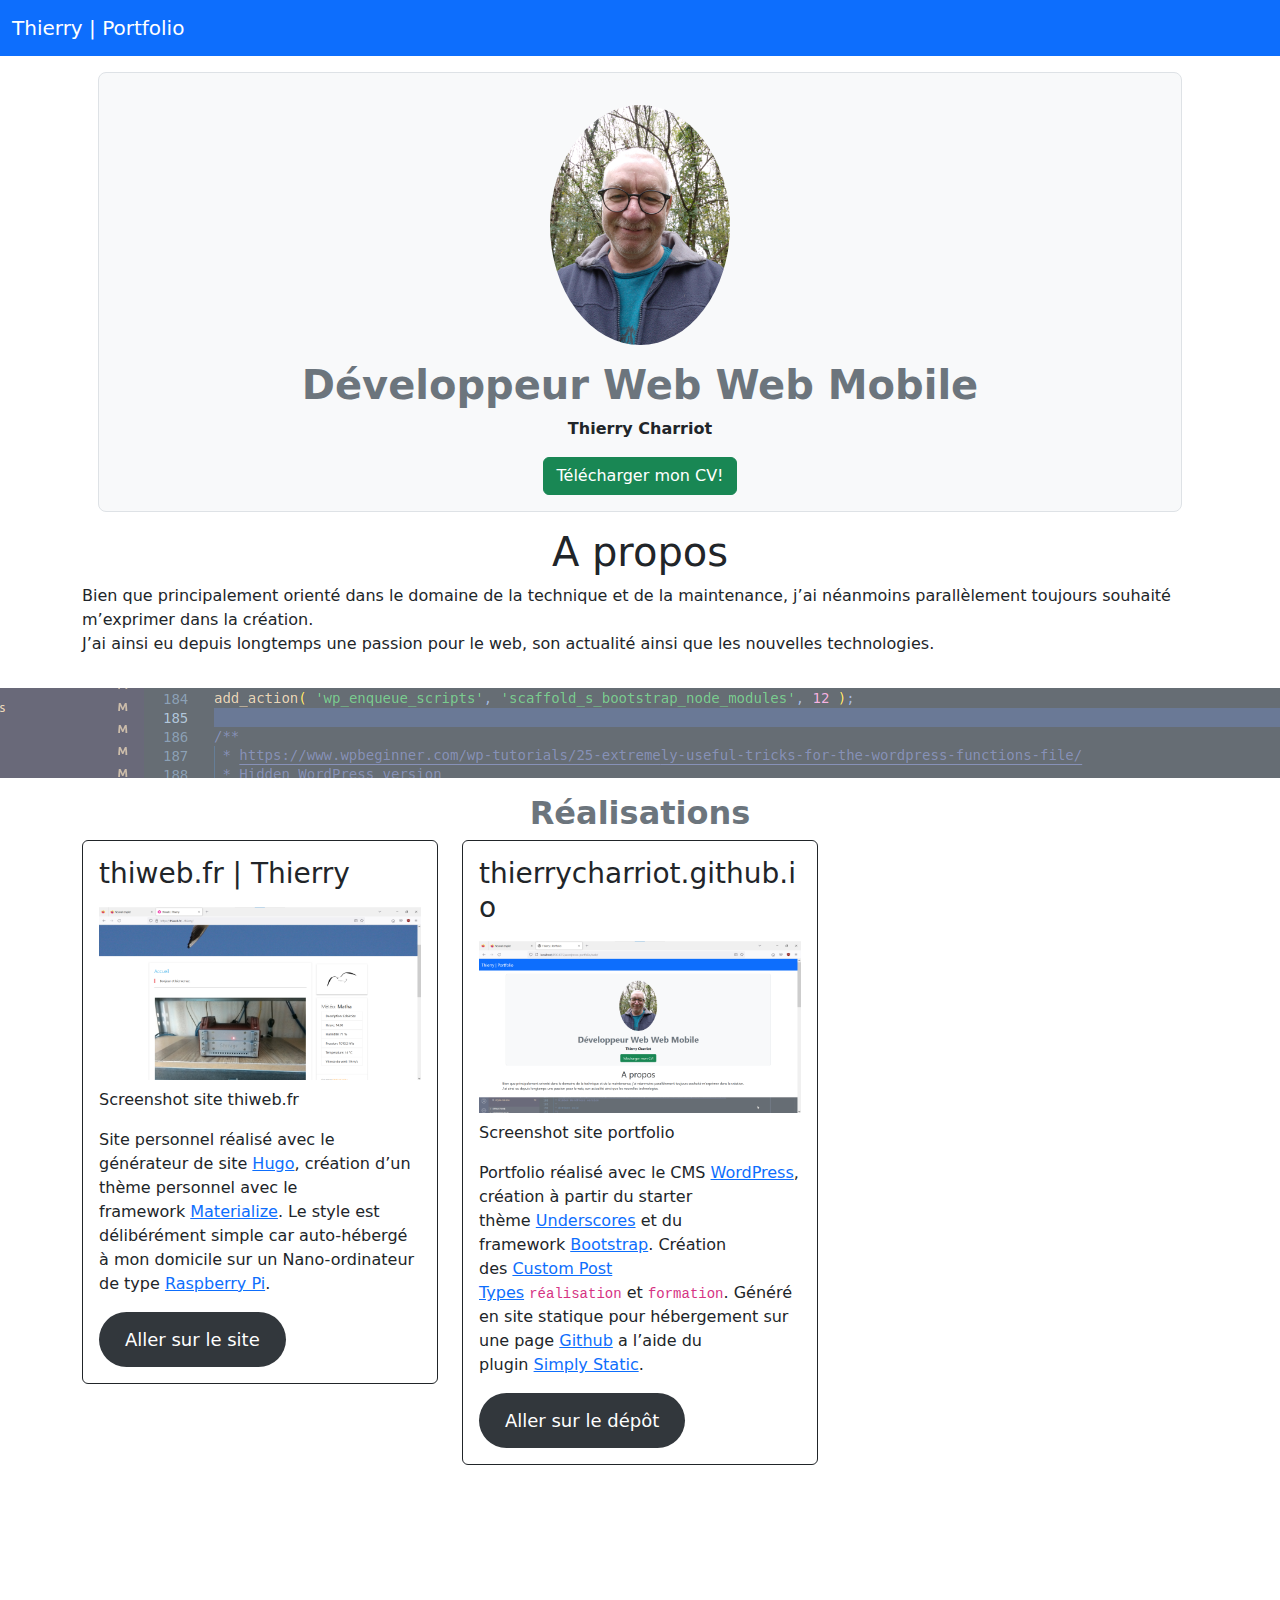
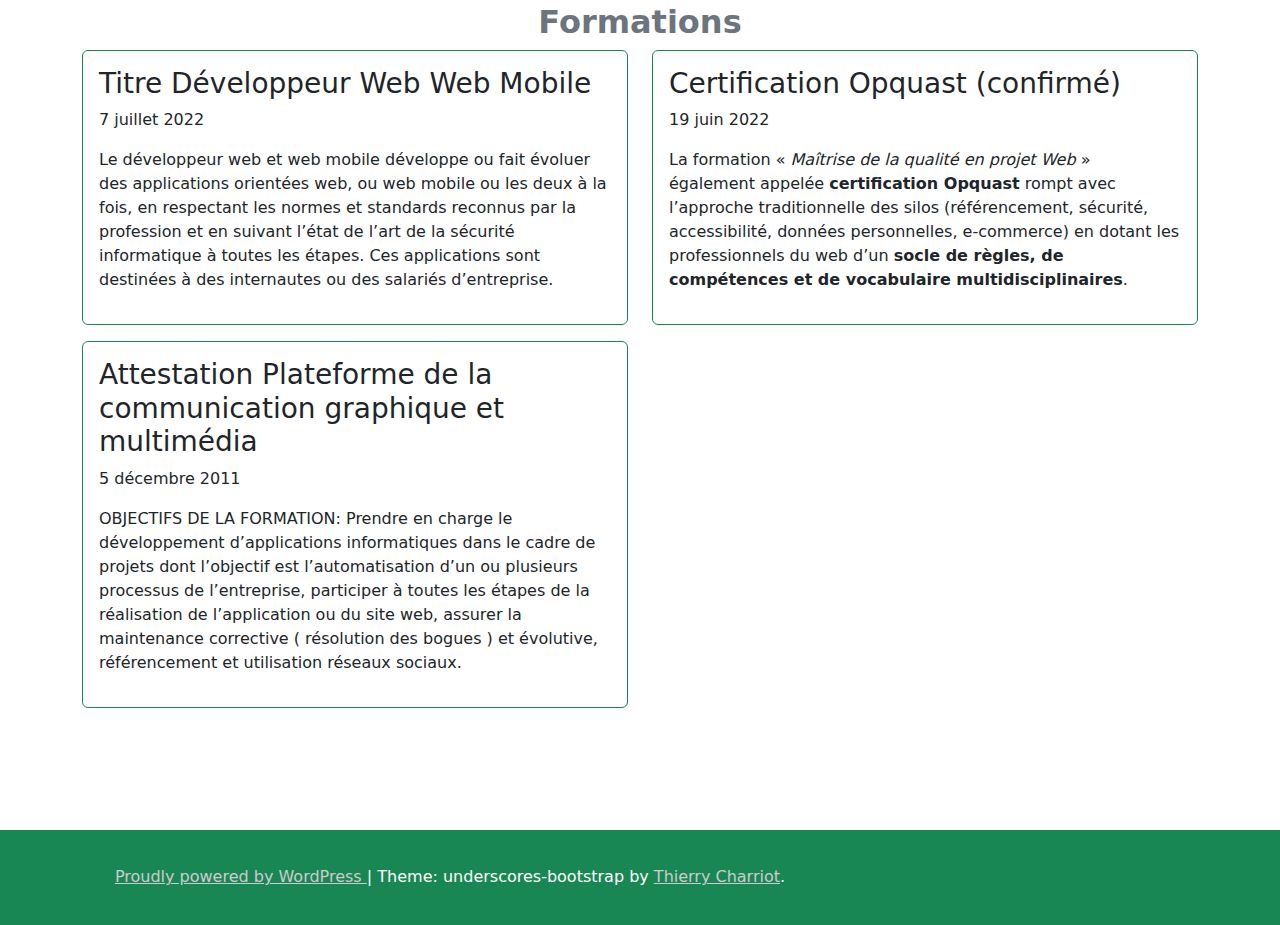
==== index.html @ d7c5a814 "WIP change address" ====
<!DOCTYPE html>
<html lang="fr-FR">
<head>
	<meta charset="UTF-8">
	<meta name="viewport" content="width=device-width, initial-scale=1">
	<link rel="profile" href="https://gmpg.org/xfn/11">

	<!--<link rel="shortcut icon" href="http://localhost/PROJETS/wordpress-portfolio/web/app/themes/underscores-bootstrap-portfolio/favicon.ico" />-->
	<link rel="shortcut icon" href="https://thierrycharriot.github.io/app/themes/underscores-bootstrap-portfolio/favicon.png">

	<title>Thierry | Portfolio</title>
<meta name="robots" content="noindex, nofollow">
<link rel="alternate" type="application/rss+xml" title="Thierry | Portfolio &raquo; Flux" href="https://thierrycharriot.github.io/?feed=rss2">
<link rel="alternate" type="application/rss+xml" title="Thierry | Portfolio &raquo; Flux des commentaires" href="https://thierrycharriot.github.io/?feed=comments-rss2">
<script>
window._wpemojiSettings = {"baseUrl":"https:\/\/s.w.org\/images\/core\/emoji\/14.0.0\/72x72\/","ext":".png","svgUrl":"https:\/\/s.w.org\/images\/core\/emoji\/14.0.0\/svg\/","svgExt":".svg","source":{"wpemoji":"https:\/\/thierrycharriot.github.io\/wp\/wp-includes\/js\/wp-emoji.js?ver=6.1.1","twemoji":"https:\/\/thierrycharriot.github.io\/wp\/wp-includes\/js\/twemoji.js?ver=6.1.1"}};
/**
 * @output wp-includes/js/wp-emoji-loader.js
 */

( function( window, document, settings ) {
	var src, ready, ii, tests;

	// Create a canvas element for testing native browser support of emoji.
	var canvas = document.createElement( 'canvas' );
	var context = canvas.getContext && canvas.getContext( '2d' );

	/**
	 * Checks if two sets of Emoji characters render the same visually.
	 *
	 * @since 4.9.0
	 *
	 * @private
	 *
	 * @param {number[]} set1 Set of Emoji character codes.
	 * @param {number[]} set2 Set of Emoji character codes.
	 *
	 * @return {boolean} True if the two sets render the same.
	 */
	function emojiSetsRenderIdentically( set1, set2 ) {
		var stringFromCharCode = String.fromCharCode;

		// Cleanup from previous test.
		context.clearRect( 0, 0, canvas.width, canvas.height );
		context.fillText( stringFromCharCode.apply( this, set1 ), 0, 0 );
		var rendered1 = canvas.toDataURL();

		// Cleanup from previous test.
		context.clearRect( 0, 0, canvas.width, canvas.height );
		context.fillText( stringFromCharCode.apply( this, set2 ), 0, 0 );
		var rendered2 = canvas.toDataURL();

		return rendered1 === rendered2;
	}

	/**
	 * Detects if the browser supports rendering emoji or flag emoji.
	 *
	 * Flag emoji are a single glyph made of two characters, so some browsers
	 * (notably, Firefox OS X) don't support them.
	 *
	 * @since 4.2.0
	 *
	 * @private
	 *
	 * @param {string} type Whether to test for support of "flag" or "emoji".
	 *
	 * @return {boolean} True if the browser can render emoji, false if it cannot.
	 */
	function browserSupportsEmoji( type ) {
		var isIdentical;

		if ( ! context || ! context.fillText ) {
			return false;
		}

		/*
		 * Chrome on OS X added native emoji rendering in M41. Unfortunately,
		 * it doesn't work when the font is bolder than 500 weight. So, we
		 * check for bold rendering support to avoid invisible emoji in Chrome.
		 */
		context.textBaseline = 'top';
		context.font = '600 32px Arial';

		switch ( type ) {
			case 'flag':
				/*
				 * Test for Transgender flag compatibility. This flag is shortlisted for the Emoji 13 spec,
				 * but has landed in Twemoji early, so we can add support for it, too.
				 *
				 * To test for support, we try to render it, and compare the rendering to how it would look if
				 * the browser doesn't render it correctly (white flag emoji + transgender symbol).
				 */
				isIdentical = emojiSetsRenderIdentically(
					[ 0x1F3F3, 0xFE0F, 0x200D, 0x26A7, 0xFE0F ],
					[ 0x1F3F3, 0xFE0F, 0x200B, 0x26A7, 0xFE0F ]
				);

				if ( isIdentical ) {
					return false;
				}

				/*
				 * Test for UN flag compatibility. This is the least supported of the letter locale flags,
				 * so gives us an easy test for full support.
				 *
				 * To test for support, we try to render it, and compare the rendering to how it would look if
				 * the browser doesn't render it correctly ([U] + [N]).
				 */
				isIdentical = emojiSetsRenderIdentically(
					[ 0xD83C, 0xDDFA, 0xD83C, 0xDDF3 ],
					[ 0xD83C, 0xDDFA, 0x200B, 0xD83C, 0xDDF3 ]
				);

				if ( isIdentical ) {
					return false;
				}

				/*
				 * Test for English flag compatibility. England is a country in the United Kingdom, it
				 * does not have a two letter locale code but rather an five letter sub-division code.
				 *
				 * To test for support, we try to render it, and compare the rendering to how it would look if
				 * the browser doesn't render it correctly (black flag emoji + [G] + [B] + [E] + [N] + [G]).
				 */
				isIdentical = emojiSetsRenderIdentically(
					[ 0xD83C, 0xDFF4, 0xDB40, 0xDC67, 0xDB40, 0xDC62, 0xDB40, 0xDC65, 0xDB40, 0xDC6E, 0xDB40, 0xDC67, 0xDB40, 0xDC7F ],
					[ 0xD83C, 0xDFF4, 0x200B, 0xDB40, 0xDC67, 0x200B, 0xDB40, 0xDC62, 0x200B, 0xDB40, 0xDC65, 0x200B, 0xDB40, 0xDC6E, 0x200B, 0xDB40, 0xDC67, 0x200B, 0xDB40, 0xDC7F ]
				);

				return ! isIdentical;
			case 'emoji':
				/*
				 * Why can't we be friends? Everyone can now shake hands in emoji, regardless of skin tone!
				 *
				 * To test for Emoji 14.0 support, try to render a new emoji: Handshake: Light Skin Tone, Dark Skin Tone.
				 *
				 * The Handshake: Light Skin Tone, Dark Skin Tone emoji is a ZWJ sequence combining 🫱 Rightwards Hand,
				 * 🏻 Light Skin Tone, a Zero Width Joiner, 🫲 Leftwards Hand, and 🏿 Dark Skin Tone.
				 *
				 * 0x1FAF1 == Rightwards Hand
				 * 0x1F3FB == Light Skin Tone
				 * 0x200D == Zero-Width Joiner (ZWJ) that links the code points for the new emoji or
				 * 0x200B == Zero-Width Space (ZWS) that is rendered for clients not supporting the new emoji.
				 * 0x1FAF2 == Leftwards Hand
				 * 0x1F3FF == Dark Skin Tone.
				 *
				 * When updating this test for future Emoji releases, ensure that individual emoji that make up the
				 * sequence come from older emoji standards.
				 */
				isIdentical = emojiSetsRenderIdentically(
					[0x1FAF1, 0x1F3FB, 0x200D, 0x1FAF2, 0x1F3FF],
					[0x1FAF1, 0x1F3FB, 0x200B, 0x1FAF2, 0x1F3FF]
				);

				return ! isIdentical;
		}

		return false;
	}

	/**
	 * Adds a script to the head of the document.
	 *
	 * @ignore
	 *
	 * @since 4.2.0
	 *
	 * @param {Object} src The url where the script is located.
	 * @return {void}
	 */
	function addScript( src ) {
		var script = document.createElement( 'script' );

		script.src = src;
		script.defer = script.type = 'text/javascript';
		document.getElementsByTagName( 'head' )[0].appendChild( script );
	}

	tests = Array( 'flag', 'emoji' );

	settings.supports = {
		everything: true,
		everythingExceptFlag: true
	};

	/*
	 * Tests the browser support for flag emojis and other emojis, and adjusts the
	 * support settings accordingly.
	 */
	for( ii = 0; ii < tests.length; ii++ ) {
		settings.supports[ tests[ ii ] ] = browserSupportsEmoji( tests[ ii ] );

		settings.supports.everything = settings.supports.everything && settings.supports[ tests[ ii ] ];

		if ( 'flag' !== tests[ ii ] ) {
			settings.supports.everythingExceptFlag = settings.supports.everythingExceptFlag && settings.supports[ tests[ ii ] ];
		}
	}

	settings.supports.everythingExceptFlag = settings.supports.everythingExceptFlag && ! settings.supports.flag;

	// Sets DOMReady to false and assigns a ready function to settings.
	settings.DOMReady = false;
	settings.readyCallback = function() {
		settings.DOMReady = true;
	};

	// When the browser can not render everything we need to load a polyfill.
	if ( ! settings.supports.everything ) {
		ready = function() {
			settings.readyCallback();
		};

		/*
		 * Cross-browser version of adding a dom ready event.
		 */
		if ( document.addEventListener ) {
			document.addEventListener( 'DOMContentLoaded', ready, false );
			window.addEventListener( 'load', ready, false );
		} else {
			window.attachEvent( 'onload', ready );
			document.attachEvent( 'onreadystatechange', function() {
				if ( 'complete' === document.readyState ) {
					settings.readyCallback();
				}
			} );
		}

		src = settings.source || {};

		if ( src.concatemoji ) {
			addScript( src.concatemoji );
		} else if ( src.wpemoji && src.twemoji ) {
			addScript( src.twemoji );
			addScript( src.wpemoji );
		}
	}

} )( window, document, window._wpemojiSettings );
</script>
<style>img.wp-smiley,
img.emoji {
	display: inline !important;
	border: none !important;
	box-shadow: none !important;
	height: 1em !important;
	width: 1em !important;
	margin: 0 0.07em !important;
	vertical-align: -0.1em !important;
	background: none !important;
	padding: 0 !important;
}</style>
	<link rel="stylesheet" id="wp-block-library-css" href="https://thierrycharriot.github.io/wp/wp-includes/css/dist/block-library/style.css?ver=6.1.1" media="all">
<link rel="stylesheet" id="classic-theme-styles-css" href="https://thierrycharriot.github.io/wp/wp-includes/css/classic-themes.css?ver=1" media="all">
<style id="global-styles-inline-css">body{--wp--preset--color--black: #000000;--wp--preset--color--cyan-bluish-gray: #abb8c3;--wp--preset--color--white: #ffffff;--wp--preset--color--pale-pink: #f78da7;--wp--preset--color--vivid-red: #cf2e2e;--wp--preset--color--luminous-vivid-orange: #ff6900;--wp--preset--color--luminous-vivid-amber: #fcb900;--wp--preset--color--light-green-cyan: #7bdcb5;--wp--preset--color--vivid-green-cyan: #00d084;--wp--preset--color--pale-cyan-blue: #8ed1fc;--wp--preset--color--vivid-cyan-blue: #0693e3;--wp--preset--color--vivid-purple: #9b51e0;--wp--preset--gradient--vivid-cyan-blue-to-vivid-purple: linear-gradient(135deg,rgba(6,147,227,1) 0%,rgb(155,81,224) 100%);--wp--preset--gradient--light-green-cyan-to-vivid-green-cyan: linear-gradient(135deg,rgb(122,220,180) 0%,rgb(0,208,130) 100%);--wp--preset--gradient--luminous-vivid-amber-to-luminous-vivid-orange: linear-gradient(135deg,rgba(252,185,0,1) 0%,rgba(255,105,0,1) 100%);--wp--preset--gradient--luminous-vivid-orange-to-vivid-red: linear-gradient(135deg,rgba(255,105,0,1) 0%,rgb(207,46,46) 100%);--wp--preset--gradient--very-light-gray-to-cyan-bluish-gray: linear-gradient(135deg,rgb(238,238,238) 0%,rgb(169,184,195) 100%);--wp--preset--gradient--cool-to-warm-spectrum: linear-gradient(135deg,rgb(74,234,220) 0%,rgb(151,120,209) 20%,rgb(207,42,186) 40%,rgb(238,44,130) 60%,rgb(251,105,98) 80%,rgb(254,248,76) 100%);--wp--preset--gradient--blush-light-purple: linear-gradient(135deg,rgb(255,206,236) 0%,rgb(152,150,240) 100%);--wp--preset--gradient--blush-bordeaux: linear-gradient(135deg,rgb(254,205,165) 0%,rgb(254,45,45) 50%,rgb(107,0,62) 100%);--wp--preset--gradient--luminous-dusk: linear-gradient(135deg,rgb(255,203,112) 0%,rgb(199,81,192) 50%,rgb(65,88,208) 100%);--wp--preset--gradient--pale-ocean: linear-gradient(135deg,rgb(255,245,203) 0%,rgb(182,227,212) 50%,rgb(51,167,181) 100%);--wp--preset--gradient--electric-grass: linear-gradient(135deg,rgb(202,248,128) 0%,rgb(113,206,126) 100%);--wp--preset--gradient--midnight: linear-gradient(135deg,rgb(2,3,129) 0%,rgb(40,116,252) 100%);--wp--preset--duotone--dark-grayscale: url('#wp-duotone-dark-grayscale');--wp--preset--duotone--grayscale: url('#wp-duotone-grayscale');--wp--preset--duotone--purple-yellow: url('#wp-duotone-purple-yellow');--wp--preset--duotone--blue-red: url('#wp-duotone-blue-red');--wp--preset--duotone--midnight: url('#wp-duotone-midnight');--wp--preset--duotone--magenta-yellow: url('#wp-duotone-magenta-yellow');--wp--preset--duotone--purple-green: url('#wp-duotone-purple-green');--wp--preset--duotone--blue-orange: url('#wp-duotone-blue-orange');--wp--preset--font-size--small: 13px;--wp--preset--font-size--medium: 20px;--wp--preset--font-size--large: 36px;--wp--preset--font-size--x-large: 42px;--wp--preset--spacing--20: 0.44rem;--wp--preset--spacing--30: 0.67rem;--wp--preset--spacing--40: 1rem;--wp--preset--spacing--50: 1.5rem;--wp--preset--spacing--60: 2.25rem;--wp--preset--spacing--70: 3.38rem;--wp--preset--spacing--80: 5.06rem;}:where(.is-layout-flex){gap: 0.5em;}body .is-layout-flow > .alignleft{float: left;margin-inline-start: 0;margin-inline-end: 2em;}body .is-layout-flow > .alignright{float: right;margin-inline-start: 2em;margin-inline-end: 0;}body .is-layout-flow > .aligncenter{margin-left: auto !important;margin-right: auto !important;}body .is-layout-constrained > .alignleft{float: left;margin-inline-start: 0;margin-inline-end: 2em;}body .is-layout-constrained > .alignright{float: right;margin-inline-start: 2em;margin-inline-end: 0;}body .is-layout-constrained > .aligncenter{margin-left: auto !important;margin-right: auto !important;}body .is-layout-constrained > :where(:not(.alignleft):not(.alignright):not(.alignfull)){max-width: var(--wp--style--global--content-size);margin-left: auto !important;margin-right: auto !important;}body .is-layout-constrained > .alignwide{max-width: var(--wp--style--global--wide-size);}body .is-layout-flex{display: flex;}body .is-layout-flex{flex-wrap: wrap;align-items: center;}body .is-layout-flex > *{margin: 0;}:where(.wp-block-columns.is-layout-flex){gap: 2em;}.has-black-color{color: var(--wp--preset--color--black) !important;}.has-cyan-bluish-gray-color{color: var(--wp--preset--color--cyan-bluish-gray) !important;}.has-white-color{color: var(--wp--preset--color--white) !important;}.has-pale-pink-color{color: var(--wp--preset--color--pale-pink) !important;}.has-vivid-red-color{color: var(--wp--preset--color--vivid-red) !important;}.has-luminous-vivid-orange-color{color: var(--wp--preset--color--luminous-vivid-orange) !important;}.has-luminous-vivid-amber-color{color: var(--wp--preset--color--luminous-vivid-amber) !important;}.has-light-green-cyan-color{color: var(--wp--preset--color--light-green-cyan) !important;}.has-vivid-green-cyan-color{color: var(--wp--preset--color--vivid-green-cyan) !important;}.has-pale-cyan-blue-color{color: var(--wp--preset--color--pale-cyan-blue) !important;}.has-vivid-cyan-blue-color{color: var(--wp--preset--color--vivid-cyan-blue) !important;}.has-vivid-purple-color{color: var(--wp--preset--color--vivid-purple) !important;}.has-black-background-color{background-color: var(--wp--preset--color--black) !important;}.has-cyan-bluish-gray-background-color{background-color: var(--wp--preset--color--cyan-bluish-gray) !important;}.has-white-background-color{background-color: var(--wp--preset--color--white) !important;}.has-pale-pink-background-color{background-color: var(--wp--preset--color--pale-pink) !important;}.has-vivid-red-background-color{background-color: var(--wp--preset--color--vivid-red) !important;}.has-luminous-vivid-orange-background-color{background-color: var(--wp--preset--color--luminous-vivid-orange) !important;}.has-luminous-vivid-amber-background-color{background-color: var(--wp--preset--color--luminous-vivid-amber) !important;}.has-light-green-cyan-background-color{background-color: var(--wp--preset--color--light-green-cyan) !important;}.has-vivid-green-cyan-background-color{background-color: var(--wp--preset--color--vivid-green-cyan) !important;}.has-pale-cyan-blue-background-color{background-color: var(--wp--preset--color--pale-cyan-blue) !important;}.has-vivid-cyan-blue-background-color{background-color: var(--wp--preset--color--vivid-cyan-blue) !important;}.has-vivid-purple-background-color{background-color: var(--wp--preset--color--vivid-purple) !important;}.has-black-border-color{border-color: var(--wp--preset--color--black) !important;}.has-cyan-bluish-gray-border-color{border-color: var(--wp--preset--color--cyan-bluish-gray) !important;}.has-white-border-color{border-color: var(--wp--preset--color--white) !important;}.has-pale-pink-border-color{border-color: var(--wp--preset--color--pale-pink) !important;}.has-vivid-red-border-color{border-color: var(--wp--preset--color--vivid-red) !important;}.has-luminous-vivid-orange-border-color{border-color: var(--wp--preset--color--luminous-vivid-orange) !important;}.has-luminous-vivid-amber-border-color{border-color: var(--wp--preset--color--luminous-vivid-amber) !important;}.has-light-green-cyan-border-color{border-color: var(--wp--preset--color--light-green-cyan) !important;}.has-vivid-green-cyan-border-color{border-color: var(--wp--preset--color--vivid-green-cyan) !important;}.has-pale-cyan-blue-border-color{border-color: var(--wp--preset--color--pale-cyan-blue) !important;}.has-vivid-cyan-blue-border-color{border-color: var(--wp--preset--color--vivid-cyan-blue) !important;}.has-vivid-purple-border-color{border-color: var(--wp--preset--color--vivid-purple) !important;}.has-vivid-cyan-blue-to-vivid-purple-gradient-background{background: var(--wp--preset--gradient--vivid-cyan-blue-to-vivid-purple) !important;}.has-light-green-cyan-to-vivid-green-cyan-gradient-background{background: var(--wp--preset--gradient--light-green-cyan-to-vivid-green-cyan) !important;}.has-luminous-vivid-amber-to-luminous-vivid-orange-gradient-background{background: var(--wp--preset--gradient--luminous-vivid-amber-to-luminous-vivid-orange) !important;}.has-luminous-vivid-orange-to-vivid-red-gradient-background{background: var(--wp--preset--gradient--luminous-vivid-orange-to-vivid-red) !important;}.has-very-light-gray-to-cyan-bluish-gray-gradient-background{background: var(--wp--preset--gradient--very-light-gray-to-cyan-bluish-gray) !important;}.has-cool-to-warm-spectrum-gradient-background{background: var(--wp--preset--gradient--cool-to-warm-spectrum) !important;}.has-blush-light-purple-gradient-background{background: var(--wp--preset--gradient--blush-light-purple) !important;}.has-blush-bordeaux-gradient-background{background: var(--wp--preset--gradient--blush-bordeaux) !important;}.has-luminous-dusk-gradient-background{background: var(--wp--preset--gradient--luminous-dusk) !important;}.has-pale-ocean-gradient-background{background: var(--wp--preset--gradient--pale-ocean) !important;}.has-electric-grass-gradient-background{background: var(--wp--preset--gradient--electric-grass) !important;}.has-midnight-gradient-background{background: var(--wp--preset--gradient--midnight) !important;}.has-small-font-size{font-size: var(--wp--preset--font-size--small) !important;}.has-medium-font-size{font-size: var(--wp--preset--font-size--medium) !important;}.has-large-font-size{font-size: var(--wp--preset--font-size--large) !important;}.has-x-large-font-size{font-size: var(--wp--preset--font-size--x-large) !important;}
.wp-block-navigation a:where(:not(.wp-element-button)){color: inherit;}
:where(.wp-block-columns.is-layout-flex){gap: 2em;}
.wp-block-pullquote{font-size: 1.5em;line-height: 1.6;}</style>
<link rel="stylesheet" id="boostrap-css-css" href="https://thierrycharriot.github.io/app/themes/underscores-bootstrap-portfolio/assets/css/bootstrap.min.css?ver=6.1.1" media="all">
<link rel="stylesheet" id="underscores-bootstrap-style-css" href="https://thierrycharriot.github.io/app/themes/underscores-bootstrap-portfolio/style.css?ver=1.0.0" media="all">
<link rel="https://api.w.org/" href="https://thierrycharriot.github.io/index.php?rest_route=/">
<link rel="EditURI" type="application/rsd+xml" title="RSD" href="https://thierrycharriot.github.io/wp/xmlrpc.php?rsd">
<link rel="wlwmanifest" type="application/wlwmanifest+xml" href="https://thierrycharriot.github.io/wp/wp-includes/wlwmanifest.xml">
<meta name="generator" content="WordPress 6.1.1">
</head>

<body class="home blog hfeed">

	<svg xmlns="http://www.w3.org/2000/svg" viewbox="0 0 0 0" width="0" height="0" focusable="false" role="none" style="visibility: hidden; position: absolute; left: -9999px; overflow: hidden;">
		<defs>
			<filter id="wp-duotone-dark-grayscale">
				<fecolormatrix color-interpolation-filters="sRGB" type="matrix" values="
						.299 .587 .114 0 0
						.299 .587 .114 0 0
						.299 .587 .114 0 0
						.299 .587 .114 0 0
					"></fecolormatrix>
				<fecomponenttransfer color-interpolation-filters="sRGB">
					<fefuncr type="table" tablevalues="0 0.49803921568627"></fefuncr>
					<fefuncg type="table" tablevalues="0 0.49803921568627"></fefuncg>
					<fefuncb type="table" tablevalues="0 0.49803921568627"></fefuncb>
					<fefunca type="table" tablevalues="1 1"></fefunca>
				</fecomponenttransfer>
				<fecomposite in2="SourceGraphic" operator="in"></fecomposite>
			</filter>
		</defs>
	</svg>

	
	<svg xmlns="http://www.w3.org/2000/svg" viewbox="0 0 0 0" width="0" height="0" focusable="false" role="none" style="visibility: hidden; position: absolute; left: -9999px; overflow: hidden;">
		<defs>
			<filter id="wp-duotone-grayscale">
				<fecolormatrix color-interpolation-filters="sRGB" type="matrix" values="
						.299 .587 .114 0 0
						.299 .587 .114 0 0
						.299 .587 .114 0 0
						.299 .587 .114 0 0
					"></fecolormatrix>
				<fecomponenttransfer color-interpolation-filters="sRGB">
					<fefuncr type="table" tablevalues="0 1"></fefuncr>
					<fefuncg type="table" tablevalues="0 1"></fefuncg>
					<fefuncb type="table" tablevalues="0 1"></fefuncb>
					<fefunca type="table" tablevalues="1 1"></fefunca>
				</fecomponenttransfer>
				<fecomposite in2="SourceGraphic" operator="in"></fecomposite>
			</filter>
		</defs>
	</svg>

	
	<svg xmlns="http://www.w3.org/2000/svg" viewbox="0 0 0 0" width="0" height="0" focusable="false" role="none" style="visibility: hidden; position: absolute; left: -9999px; overflow: hidden;">
		<defs>
			<filter id="wp-duotone-purple-yellow">
				<fecolormatrix color-interpolation-filters="sRGB" type="matrix" values="
						.299 .587 .114 0 0
						.299 .587 .114 0 0
						.299 .587 .114 0 0
						.299 .587 .114 0 0
					"></fecolormatrix>
				<fecomponenttransfer color-interpolation-filters="sRGB">
					<fefuncr type="table" tablevalues="0.54901960784314 0.98823529411765"></fefuncr>
					<fefuncg type="table" tablevalues="0 1"></fefuncg>
					<fefuncb type="table" tablevalues="0.71764705882353 0.25490196078431"></fefuncb>
					<fefunca type="table" tablevalues="1 1"></fefunca>
				</fecomponenttransfer>
				<fecomposite in2="SourceGraphic" operator="in"></fecomposite>
			</filter>
		</defs>
	</svg>

	
	<svg xmlns="http://www.w3.org/2000/svg" viewbox="0 0 0 0" width="0" height="0" focusable="false" role="none" style="visibility: hidden; position: absolute; left: -9999px; overflow: hidden;">
		<defs>
			<filter id="wp-duotone-blue-red">
				<fecolormatrix color-interpolation-filters="sRGB" type="matrix" values="
						.299 .587 .114 0 0
						.299 .587 .114 0 0
						.299 .587 .114 0 0
						.299 .587 .114 0 0
					"></fecolormatrix>
				<fecomponenttransfer color-interpolation-filters="sRGB">
					<fefuncr type="table" tablevalues="0 1"></fefuncr>
					<fefuncg type="table" tablevalues="0 0.27843137254902"></fefuncg>
					<fefuncb type="table" tablevalues="0.5921568627451 0.27843137254902"></fefuncb>
					<fefunca type="table" tablevalues="1 1"></fefunca>
				</fecomponenttransfer>
				<fecomposite in2="SourceGraphic" operator="in"></fecomposite>
			</filter>
		</defs>
	</svg>

	
	<svg xmlns="http://www.w3.org/2000/svg" viewbox="0 0 0 0" width="0" height="0" focusable="false" role="none" style="visibility: hidden; position: absolute; left: -9999px; overflow: hidden;">
		<defs>
			<filter id="wp-duotone-midnight">
				<fecolormatrix color-interpolation-filters="sRGB" type="matrix" values="
						.299 .587 .114 0 0
						.299 .587 .114 0 0
						.299 .587 .114 0 0
						.299 .587 .114 0 0
					"></fecolormatrix>
				<fecomponenttransfer color-interpolation-filters="sRGB">
					<fefuncr type="table" tablevalues="0 0"></fefuncr>
					<fefuncg type="table" tablevalues="0 0.64705882352941"></fefuncg>
					<fefuncb type="table" tablevalues="0 1"></fefuncb>
					<fefunca type="table" tablevalues="1 1"></fefunca>
				</fecomponenttransfer>
				<fecomposite in2="SourceGraphic" operator="in"></fecomposite>
			</filter>
		</defs>
	</svg>

	
	<svg xmlns="http://www.w3.org/2000/svg" viewbox="0 0 0 0" width="0" height="0" focusable="false" role="none" style="visibility: hidden; position: absolute; left: -9999px; overflow: hidden;">
		<defs>
			<filter id="wp-duotone-magenta-yellow">
				<fecolormatrix color-interpolation-filters="sRGB" type="matrix" values="
						.299 .587 .114 0 0
						.299 .587 .114 0 0
						.299 .587 .114 0 0
						.299 .587 .114 0 0
					"></fecolormatrix>
				<fecomponenttransfer color-interpolation-filters="sRGB">
					<fefuncr type="table" tablevalues="0.78039215686275 1"></fefuncr>
					<fefuncg type="table" tablevalues="0 0.94901960784314"></fefuncg>
					<fefuncb type="table" tablevalues="0.35294117647059 0.47058823529412"></fefuncb>
					<fefunca type="table" tablevalues="1 1"></fefunca>
				</fecomponenttransfer>
				<fecomposite in2="SourceGraphic" operator="in"></fecomposite>
			</filter>
		</defs>
	</svg>

	
	<svg xmlns="http://www.w3.org/2000/svg" viewbox="0 0 0 0" width="0" height="0" focusable="false" role="none" style="visibility: hidden; position: absolute; left: -9999px; overflow: hidden;">
		<defs>
			<filter id="wp-duotone-purple-green">
				<fecolormatrix color-interpolation-filters="sRGB" type="matrix" values="
						.299 .587 .114 0 0
						.299 .587 .114 0 0
						.299 .587 .114 0 0
						.299 .587 .114 0 0
					"></fecolormatrix>
				<fecomponenttransfer color-interpolation-filters="sRGB">
					<fefuncr type="table" tablevalues="0.65098039215686 0.40392156862745"></fefuncr>
					<fefuncg type="table" tablevalues="0 1"></fefuncg>
					<fefuncb type="table" tablevalues="0.44705882352941 0.4"></fefuncb>
					<fefunca type="table" tablevalues="1 1"></fefunca>
				</fecomponenttransfer>
				<fecomposite in2="SourceGraphic" operator="in"></fecomposite>
			</filter>
		</defs>
	</svg>

	
	<svg xmlns="http://www.w3.org/2000/svg" viewbox="0 0 0 0" width="0" height="0" focusable="false" role="none" style="visibility: hidden; position: absolute; left: -9999px; overflow: hidden;">
		<defs>
			<filter id="wp-duotone-blue-orange">
				<fecolormatrix color-interpolation-filters="sRGB" type="matrix" values="
						.299 .587 .114 0 0
						.299 .587 .114 0 0
						.299 .587 .114 0 0
						.299 .587 .114 0 0
					"></fecolormatrix>
				<fecomponenttransfer color-interpolation-filters="sRGB">
					<fefuncr type="table" tablevalues="0.098039215686275 1"></fefuncr>
					<fefuncg type="table" tablevalues="0 0.66274509803922"></fefuncg>
					<fefuncb type="table" tablevalues="0.84705882352941 0.41960784313725"></fefuncb>
					<fefunca type="table" tablevalues="1 1"></fefunca>
				</fecomponenttransfer>
				<fecomposite in2="SourceGraphic" operator="in"></fecomposite>
			</filter>
		</defs>
	</svg>

	<div id="page" class="site">
	<a class="skip-link screen-reader-text" href="#primary">Skip to content</a>

	<header id="masthead" class="site-header">

		<nav class="navbar navbar-expand-lg navbar-dark bg-primary" id="site-navigation">
			<div class="container-fluid">
			<a class="navbar-brand" href="https://thierrycharriot.github.io/">Thierry | Portfolio</a>
			<button class="navbar-toggler" type="button" data-bs-toggle="collapse" data-bs-target="#navbarNavAltMarkup" aria-controls="navbarNavAltMarkup" aria-expanded="false" aria-label="Toggle navigation">
			<span class="navbar-toggler-icon"></span>
			</button>
			<div class="collapse navbar-collapse" id="navbarNavAltMarkup">
				<div class="navbar-nav">
									</div>
			</div>
			</div>
		</nav><!-- #site-navigation -->

	</header><!-- #masthead -->

<div class="container">
	<div class="h-100 p-3 bg-light border rounded-3 m-3">
		<div class="text-center">
		<img src="https://thierrycharriot.github.io/app/themes/underscores-bootstrap-portfolio/datas/Thierry_Charriot.jpg" alt="" style="max-width: 180px; height: auto; border-radius: 50% / 50%;" class="m-3">
		<h1 class="fw-bold text-secondary">Développeur Web Web Mobile</h1>
		<p class="fw-bold">Thierry Charriot</p>
		<a href="https://thierrycharriot.github.io/app/themes/underscores-bootstrap-portfolio/datas/CV_Thierry_Charriot.pdf" class="btn btn-success" type="button">Télécharger mon CV!</a>
		</div>
	</div>
</div>

<div class="container">
<div class="row">

	<main id="primary" class="site-main col-12 col-md-12">

		
<article class="" id="post-1">
	<header class="entry-header">
		<h1 class="entry-title text-center">A propos</h1>			<div class="entry-meta">
							</div>
<!-- .entry-meta -->
			</header><!-- .entry-header -->

	
	<div class="entry-content">
		
<p>Bien que principalement orienté dans le domaine de la technique et de la maintenance, j’ai néanmoins parallèlement toujours souhaité m’exprimer dans la création.<br>J’ai ainsi eu depuis longtemps une passion pour le web, son actualité ainsi que les nouvelles technologies.</p>
	</div>
<!-- .entry-content -->

	<footer class="entry-footer">
			</footer><!-- .entry-footer -->
</article><!-- #post-1 -->

	</main><!-- #main -->

	
</div>
<!-- row-->
</div>
<!-- container -->

<div class="parallax parallax-001 mt-3 mb-3"></div>

<h2 class="fw-bold text-secondary text-center">Réalisations</h2>

<div class="container-md">
	<div class="row">

		
		<div class="col-md-4">
			<div class="card border-dark mb-3">
								<div class="card-body">
					<h3 class="card-title">thiweb.fr | Thierry</h3>
					<p class="card-text">
<figure class="wp-block-image size-large"><img decoding="async" loading="lazy" width="1024" height="549" src="https://thierrycharriot.github.io/app/uploads/2022/11/Capture-decran-2022-11-24-140636-1024x549.png" alt="Screenshot site thiweb.fr" class="wp-image-9" srcset="https://thierrycharriot.github.io/app/uploads/2022/11/Capture-decran-2022-11-24-140636-1024x549.png 1024w, https://thierrycharriot.github.io/app/uploads/2022/11/Capture-decran-2022-11-24-140636-300x161.png 300w, https://thierrycharriot.github.io/app/uploads/2022/11/Capture-decran-2022-11-24-140636-768x412.png 768w, https://thierrycharriot.github.io/app/uploads/2022/11/Capture-decran-2022-11-24-140636-1536x824.png 1536w, https://thierrycharriot.github.io/app/uploads/2022/11/Capture-decran-2022-11-24-140636.png 1920w" sizes="(max-width: 1024px) 100vw, 1024px"><figcaption class="wp-element-caption">Screenshot site thiweb.fr</figcaption></figure>



</p>
<p>Site personnel réalisé avec le générateur de site <a href="https://gohugo.io/">Hugo</a>, création d’un thème personnel avec le framework <a href="https://materializecss.com/">Materialize</a>. Le style est délibérément simple car auto-hébergé à mon domicile sur un Nano-ordinateur de type <a href="https://fr.wikipedia.org/wiki/Raspberry_Pi">Raspberry Pi</a>.</p>



<div class="is-layout-flex wp-block-buttons">
<div class="wp-block-button"><a class="wp-block-button__link wp-element-button" href="https://thiweb.fr/">Aller sur le site</a></div>
</div>

				</div>
<!--/card-body-->
			</div>
		</div>
<!--/col-md-4-->

		
		<div class="col-md-4">
			<div class="card border-dark mb-3">
								<div class="card-body">
					<h3 class="card-title">thierrycharriot.github.io</h3>
					<p class="card-text">
<figure class="wp-block-image size-large"><img decoding="async" loading="lazy" width="1024" height="549" src="https://thierrycharriot.github.io/app/uploads/2022/11/Capture-decran-2022-11-24-145707-1024x549.png" alt="Screenshot site portfolio" class="wp-image-16" srcset="https://thierrycharriot.github.io/app/uploads/2022/11/Capture-decran-2022-11-24-145707-1024x549.png 1024w, https://thierrycharriot.github.io/app/uploads/2022/11/Capture-decran-2022-11-24-145707-300x161.png 300w, https://thierrycharriot.github.io/app/uploads/2022/11/Capture-decran-2022-11-24-145707-768x412.png 768w, https://thierrycharriot.github.io/app/uploads/2022/11/Capture-decran-2022-11-24-145707-1536x824.png 1536w, https://thierrycharriot.github.io/app/uploads/2022/11/Capture-decran-2022-11-24-145707.png 1920w" sizes="(max-width: 1024px) 100vw, 1024px"><figcaption class="wp-element-caption">Screenshot site portfolio</figcaption></figure>



</p>
<p>Portfolio réalisé avec le CMS <a href="https://fr.wordpress.org/">WordPress</a>, création à partir du starter thème <a href="https://underscores.me/">Underscores</a> et du framework <a href="https://getbootstrap.com/">Bootstrap</a>. Création des <a href="https://developer.wordpress.org/plugins/post-types/registering-custom-post-types/">Custom Post Types</a> <code>réalisation</code> et <code>formation</code>. Généré en site statique pour hébergement sur une page <a href="https://pages.github.com/">Github</a> a l’aide du plugin <a href="https://fr.wordpress.org/plugins/simply-static/">Simply Static</a>.</p>



<div class="is-layout-flex wp-block-buttons">
<div class="wp-block-button"><a class="wp-block-button__link wp-element-button" href="https://github.com/thierrycharriot/underscore-bootstrap-portfolio">Aller sur le dépôt</a></div>
</div>

				</div>
<!--/card-body-->
			</div>
		</div>
<!--/col-md-4-->

		
	</div>
<!--/row-->
</div>
<!--/container-md-->

<div class="parallax parallax-002 mt-3 mb-3"></div>

<h2 class="fw-bold text-secondary text-center">Formations</h2>

<div class="container-md">
	<div class="row">

		
		<div class="col-md-6">
			<div class="card border-success mb-3">
				<div class="card-body">
					<h3 class="card-title">Titre Développeur Web Web Mobile</h3>							
					<span class="entry-date">7 juillet 2022</span>
					<p class="card-text">
</p>
<p>Le développeur web et web mobile développe ou fait évoluer des applications orientées web, ou web mobile ou les deux à la fois, en respectant les normes et standards reconnus par la profession et en suivant l’état de l’art de la sécurité informatique à toutes les étapes. Ces applications sont destinées à des internautes ou des salariés d’entreprise.</p>

				</div>
<!--/card-body-->
			</div>
		</div>
<!--/col-md-4-->

		
		<div class="col-md-6">
			<div class="card border-success mb-3">
				<div class="card-body">
					<h3 class="card-title">Certification Opquast (confirmé)</h3>							
					<span class="entry-date">19 juin 2022</span>
					<p class="card-text">
</p>
<p>La formation « <em>Maîtrise de la qualité en projet Web</em> » également appelée <strong>certification Opquast</strong> rompt avec l’approche traditionnelle des silos (référencement, sécurité, accessibilité, données personnelles, e-commerce) en dotant les professionnels du web d’un <strong>socle de règles, de compétences et de vocabulaire multidisciplinaires</strong>.</p>

				</div>
<!--/card-body-->
			</div>
		</div>
<!--/col-md-4-->

		
		<div class="col-md-6">
			<div class="card border-success mb-3">
				<div class="card-body">
					<h3 class="card-title">Attestation Plateforme de la communication graphique et multimédia</h3>							
					<span class="entry-date">5 décembre 2011</span>
					<p class="card-text">
</p>
<p>OBJECTIFS DE LA FORMATION: Prendre en charge le développement d’applications informatiques dans le cadre de projets dont l’objectif est l’automatisation d’un ou plusieurs processus de l’entreprise, participer à toutes les étapes de la réalisation de l’application ou du site web, assurer la maintenance corrective ( résolution des bogues ) et évolutive, référencement et utilisation réseaux sociaux.</p>

				</div>
<!--/card-body-->
			</div>
		</div>
<!--/col-md-4-->

		
	</div>
<!--/row-->
</div>
<!--/container-md-->

<div class="parallax parallax-005 mt-3"></div>

	<a href="#page" class="btn btn-warning" id="up-button" title="Clic pour remonter en haut de cette satanée page">Go back up</a>

	<footer id="colophon" class="site-footer  bg-success text-white">

		<div class="container">
				<div class="row">

				<div class="site-info col-8">
					<a href="https://wordpress.org/">
						Proudly powered by WordPress					</a>
					<span class="sep"> | </span>
						Theme: underscores-bootstrap by <a href="http://underscores.me/">Thierry Charriot</a>.				</div>
<!-- .site-info -->

				<div class="col-4">
									</div>
<!--/col-4-->

			</div>
<!-- row -->
		</div>
<!-- container -->

	</footer><!-- #colophon -->
</div>
<!-- #page -->

<style id="core-block-supports-inline-css">/**
 * Core styles: block-supports
 */</style>
<script src="https://thierrycharriot.github.io/app/themes/underscores-bootstrap-portfolio/assets/js/bootstrap.bundle.min.js?ver=6.1.1" id="bootstrap-js-js"></script>
<script src="https://thierrycharriot.github.io/app/themes/underscores-bootstrap-portfolio/js/navigation.js?ver=1.0.0" id="underscores-bootstrap-navigation-js"></script>

<script>      
	window.onscroll = function () {
		showButton()
	};

	function showButton() {	
		let elem = document.getElementById( 'up-button' );
		let nombrePixels = window.pageYOffset | document.body.scrollTop;
		
		if ( nombrePixels > 360 ) {
			elem.style.display = 'block';
		} else if ( nombrePixels <= 360 ) {
			elem.style.display = 'none';
		}
	}
</script>

</body>
</html>
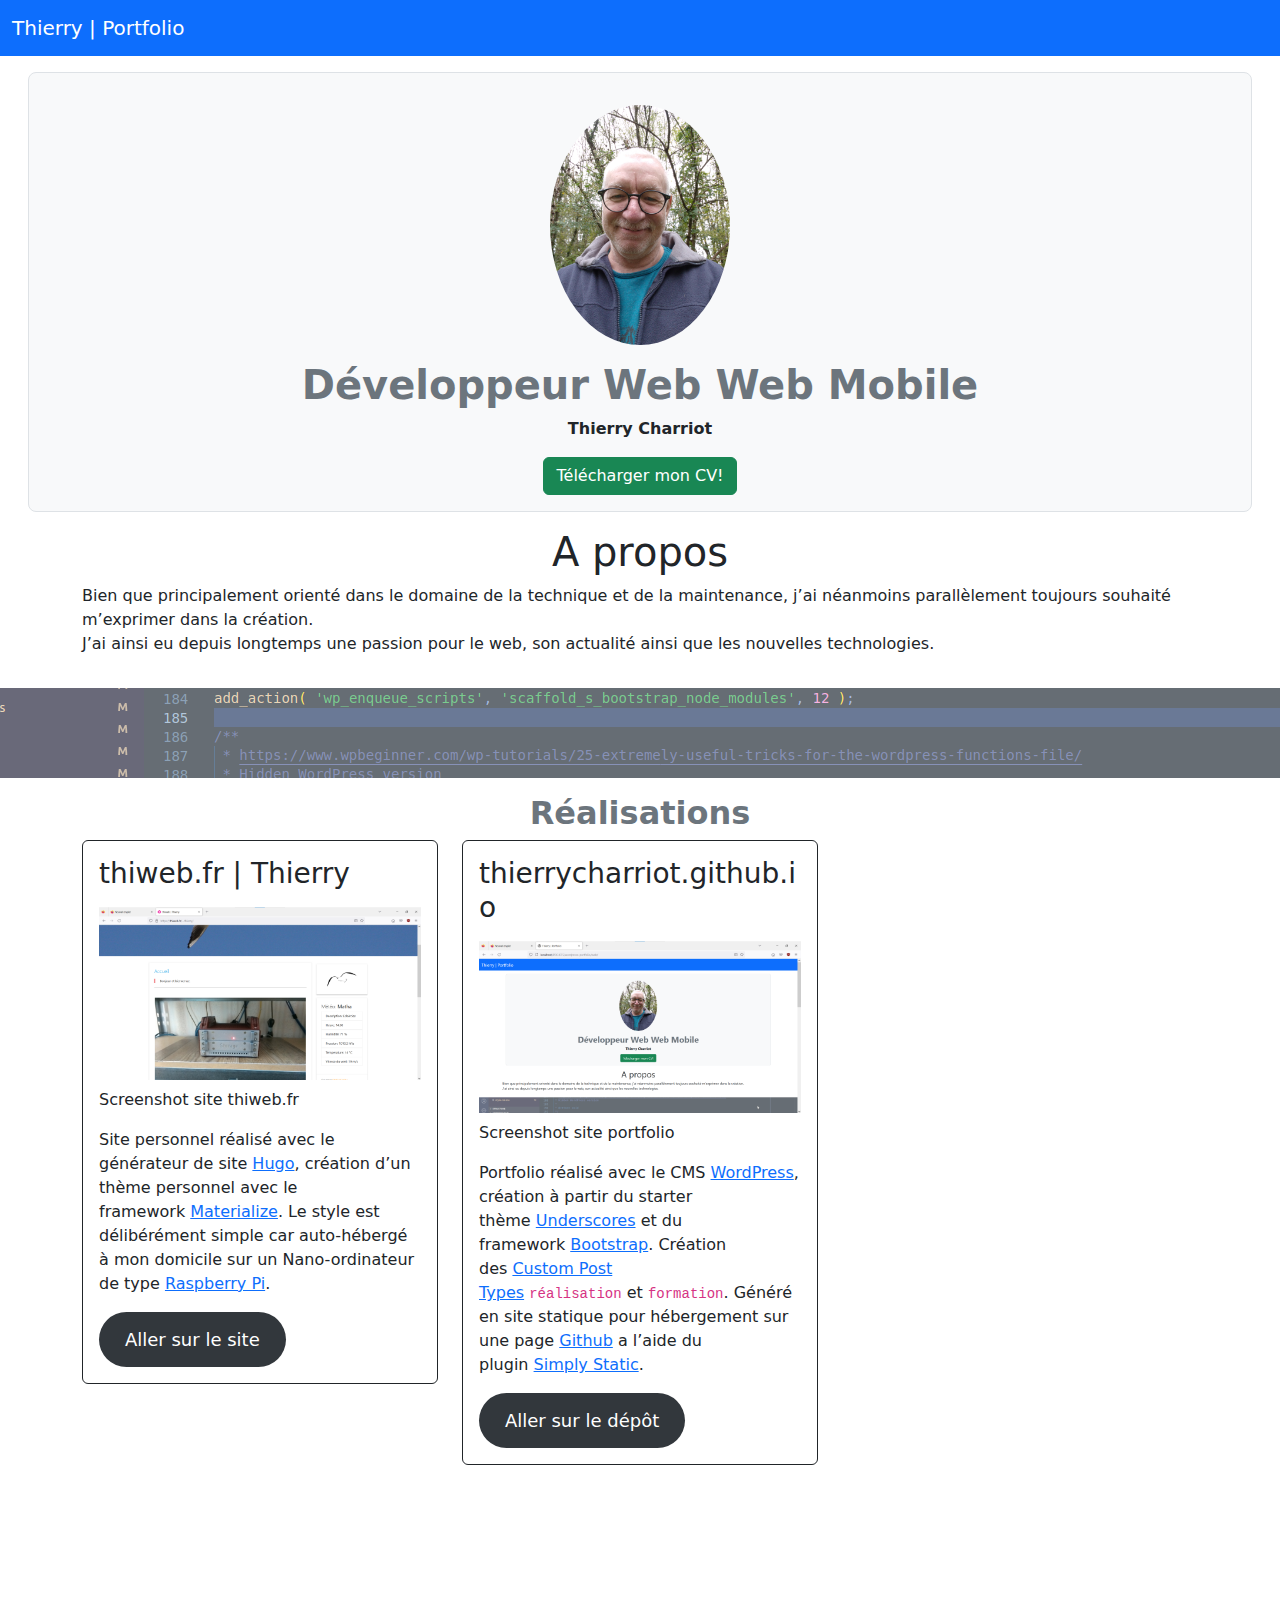
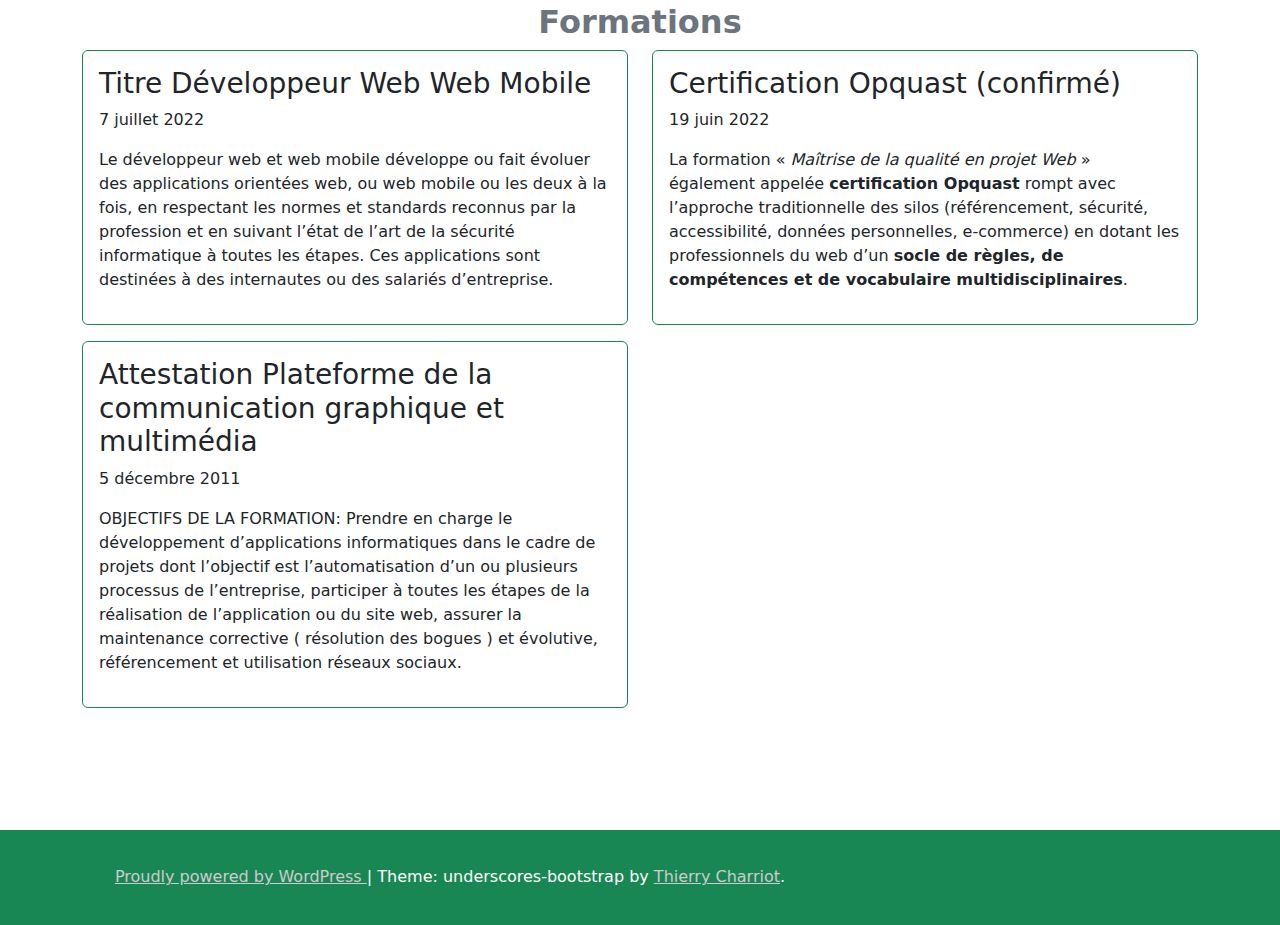
==== commit b16dd867: "WIP change container" ====
--- a/index.html
+++ b/index.html
@@ -454,7 +454,7 @@
 
 	</header><!-- #masthead -->
 
-<div class="container">
+<div class="container-fluid">
 	<div class="h-100 p-3 bg-light border rounded-3 m-3">
 		<div class="text-center">
 		<img src="https://thierrycharriot.github.io/app/themes/underscores-bootstrap-portfolio/datas/Thierry_Charriot.jpg" alt="" style="max-width: 180px; height: auto; border-radius: 50% / 50%;" class="m-3">
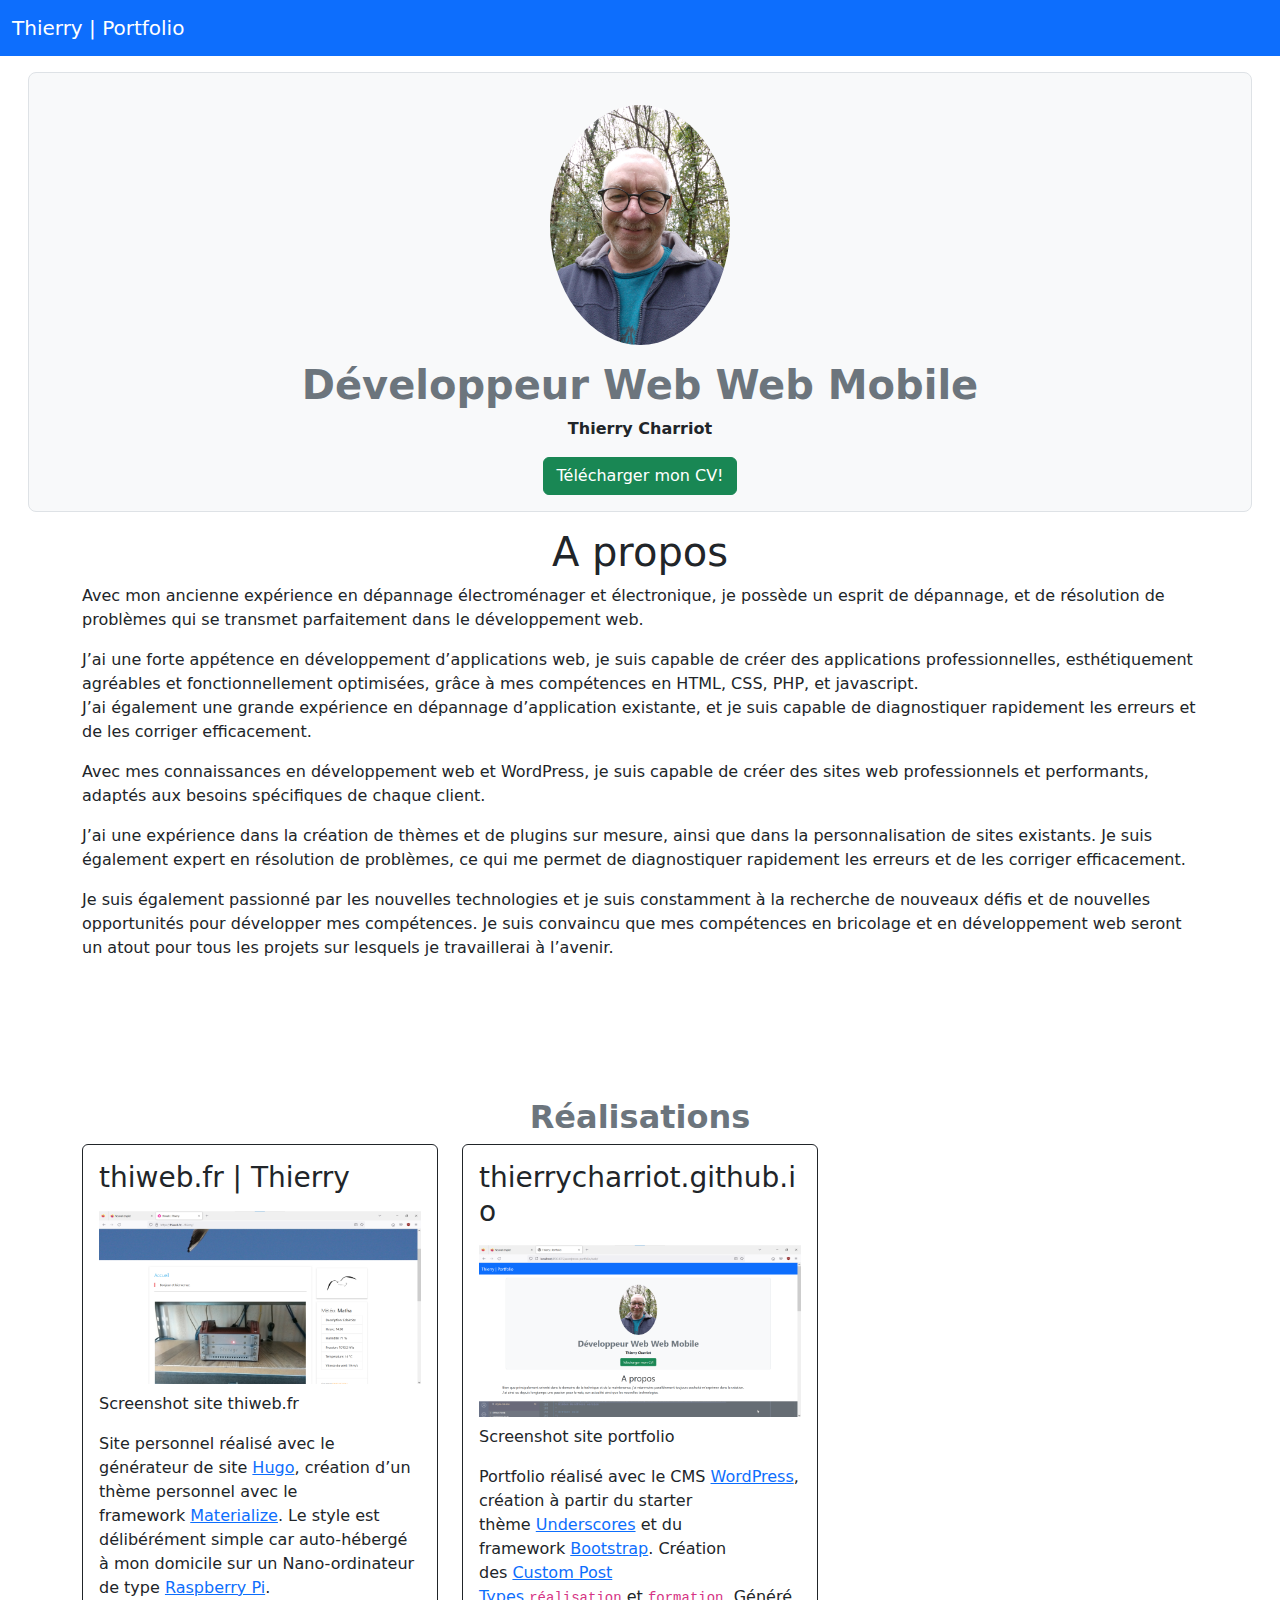
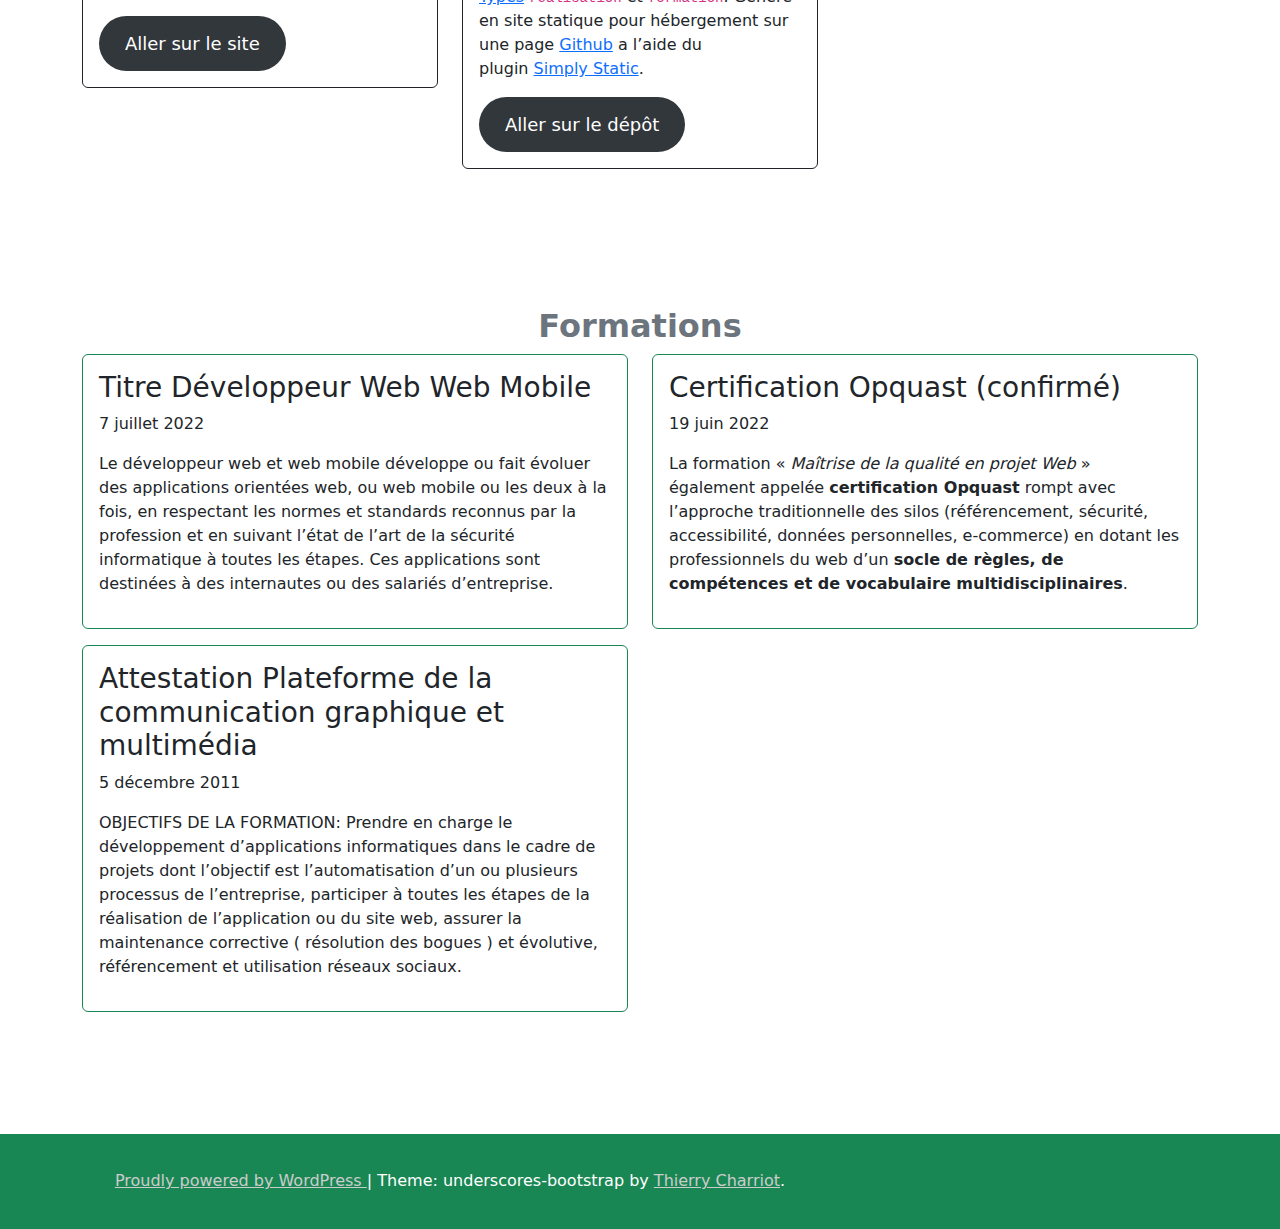
==== commit c6296db8: "WIP change about" ====
--- a/index.html
+++ b/index.html
@@ -481,7 +481,23 @@
 	
 	<div class="entry-content">
 		
-<p>Bien que principalement orienté dans le domaine de la technique et de la maintenance, j’ai néanmoins parallèlement toujours souhaité m’exprimer dans la création.<br>J’ai ainsi eu depuis longtemps une passion pour le web, son actualité ainsi que les nouvelles technologies.</p>
+<p>Avec mon ancienne expérience en dépannage électroménager et électronique, je possède un esprit de dépannage, et de résolution de problèmes qui se transmet parfaitement dans le développement web.</p>
+
+
+
+<p>J&rsquo;ai une forte appétence en développement d&rsquo;applications web, je suis capable de créer des applications professionnelles, esthétiquement agréables et fonctionnellement optimisées, grâce à mes compétences en HTML, CSS, PHP, et javascript.<br>J&rsquo;ai également une grande expérience en dépannage d&rsquo;application existante, et je suis capable de diagnostiquer rapidement les erreurs et de les corriger efficacement.</p>
+
+
+
+<p>Avec mes connaissances en développement web et WordPress, je suis capable de créer des sites web professionnels et performants, adaptés aux besoins spécifiques de chaque client.</p>
+
+
+
+<p>J&rsquo;ai une expérience dans la création de thèmes et de plugins sur mesure, ainsi que dans la personnalisation de sites existants. Je suis également expert en résolution de problèmes, ce qui me permet de diagnostiquer rapidement les erreurs et de les corriger efficacement.</p>
+
+
+
+<p>Je suis également passionné par les nouvelles technologies et je suis constamment à la recherche de nouveaux défis et de nouvelles opportunités pour développer mes compétences. Je suis convaincu que mes compétences en bricolage et en développement web seront un atout pour tous les projets sur lesquels je travaillerai à l&rsquo;avenir.</p>
 	</div>
 <!-- .entry-content -->
 
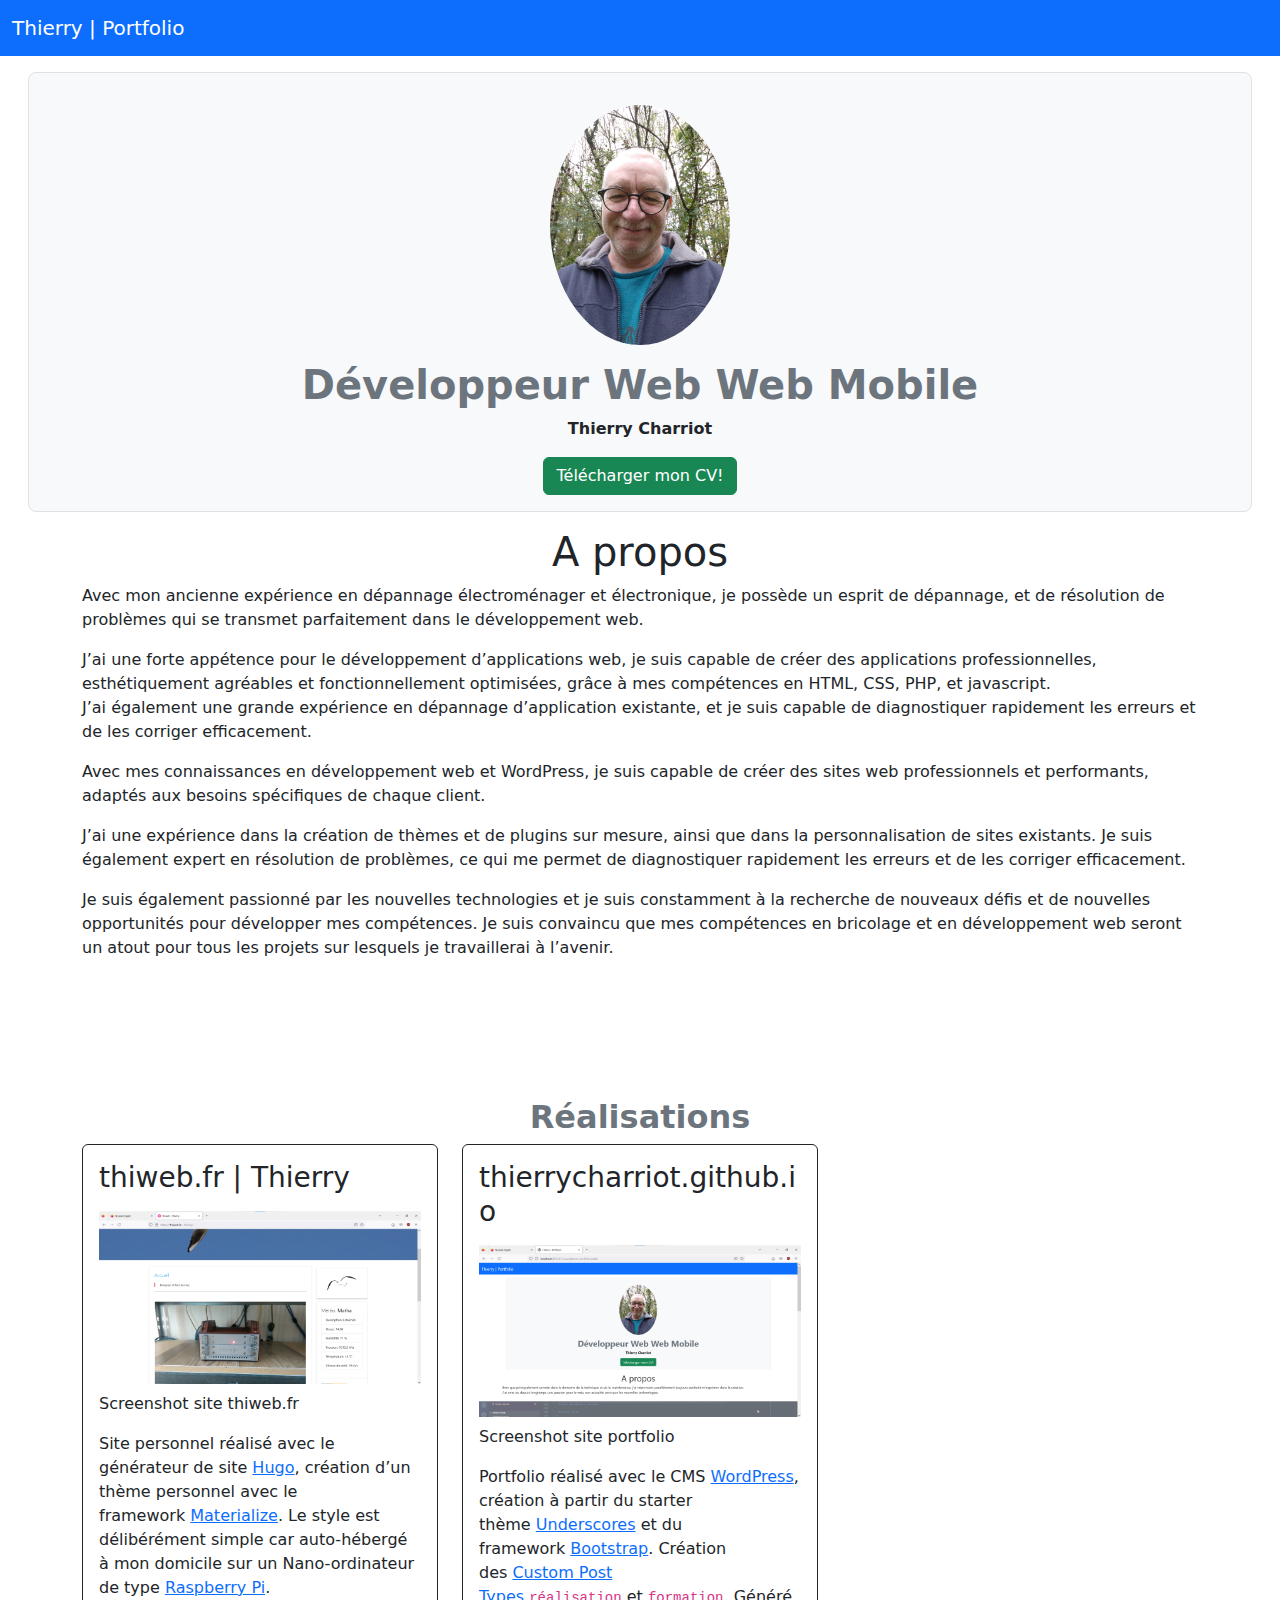
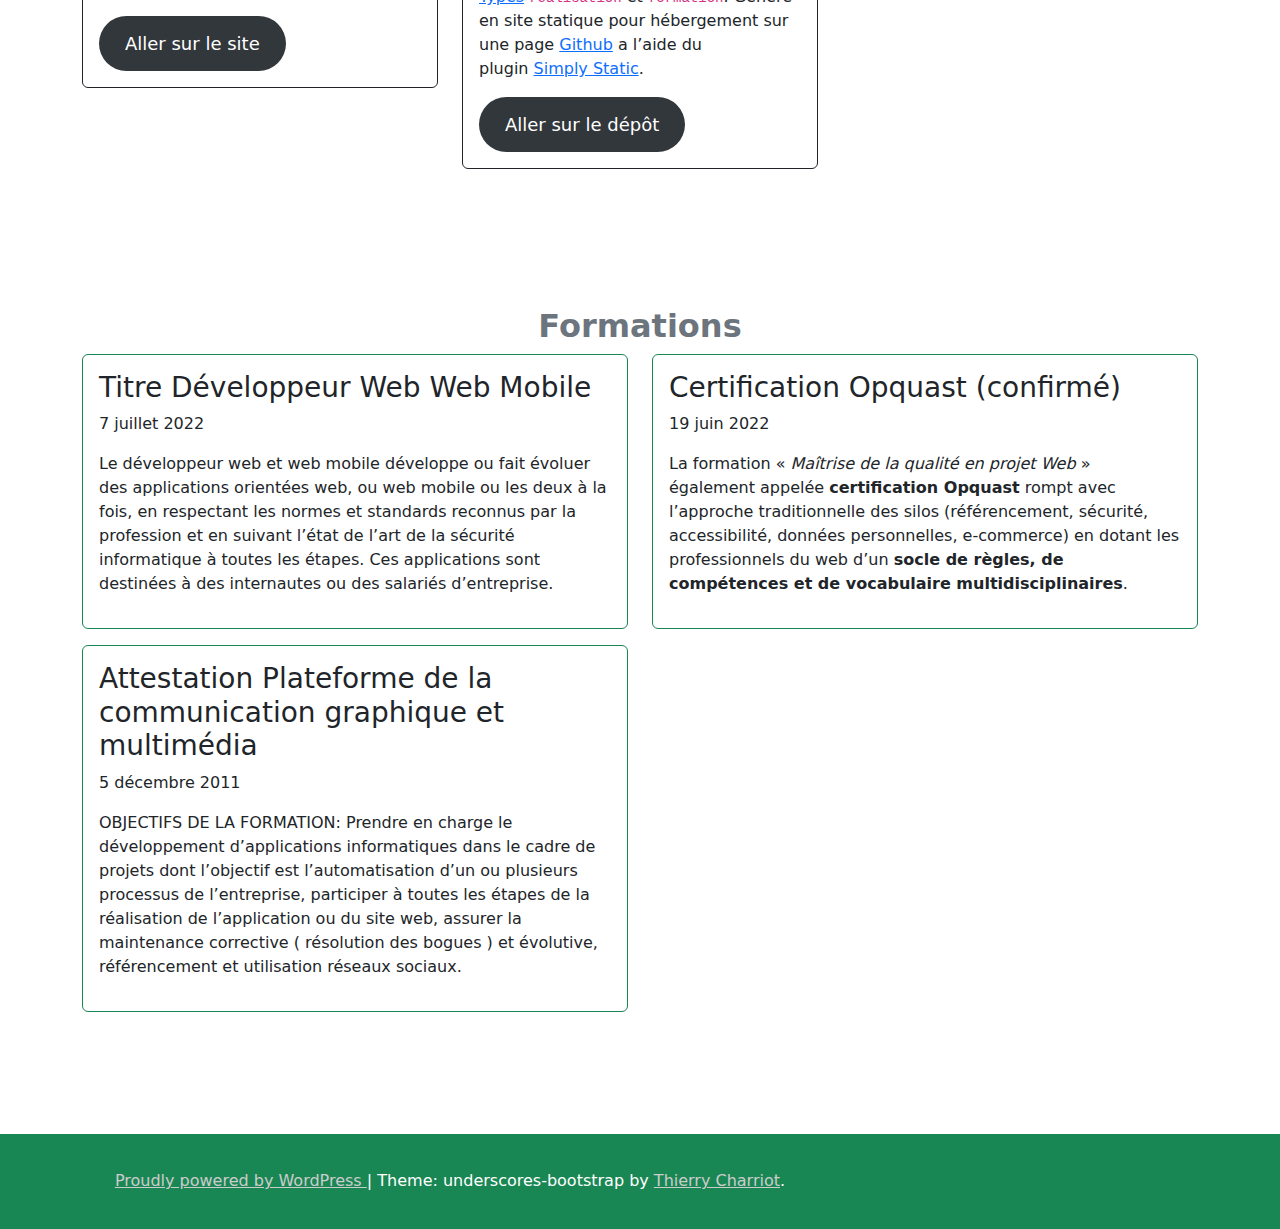
==== commit 75afeebd: "WIP change about" ====
--- a/index.html
+++ b/index.html
@@ -485,7 +485,7 @@
 
 
 
-<p>J&rsquo;ai une forte appétence en développement d&rsquo;applications web, je suis capable de créer des applications professionnelles, esthétiquement agréables et fonctionnellement optimisées, grâce à mes compétences en HTML, CSS, PHP, et javascript.<br>J&rsquo;ai également une grande expérience en dépannage d&rsquo;application existante, et je suis capable de diagnostiquer rapidement les erreurs et de les corriger efficacement.</p>
+<p>J&rsquo;ai une forte appétence pour le développement d&rsquo;applications web, je suis capable de créer des applications professionnelles, esthétiquement agréables et fonctionnellement optimisées, grâce à mes compétences en HTML, CSS, PHP, et javascript.<br>J&rsquo;ai également une grande expérience en dépannage d&rsquo;application existante, et je suis capable de diagnostiquer rapidement les erreurs et de les corriger efficacement.</p>
 
 
 
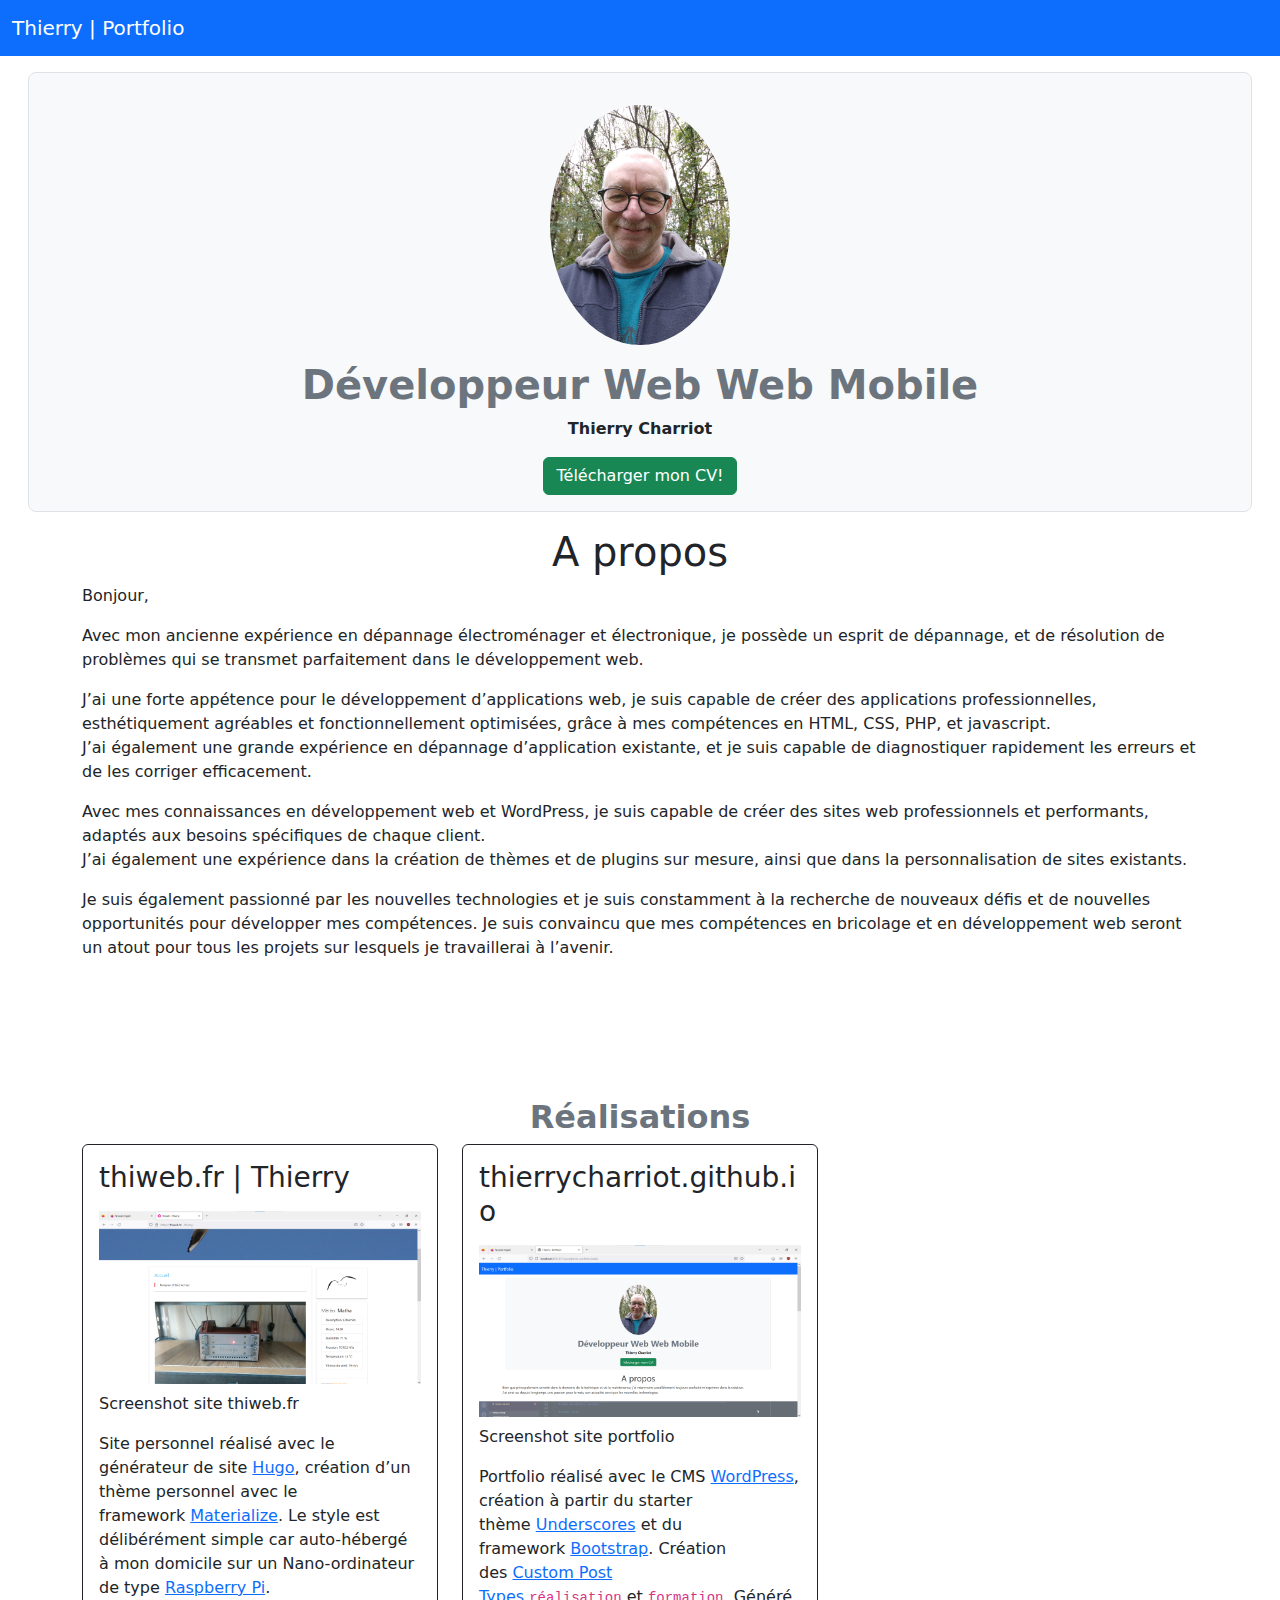
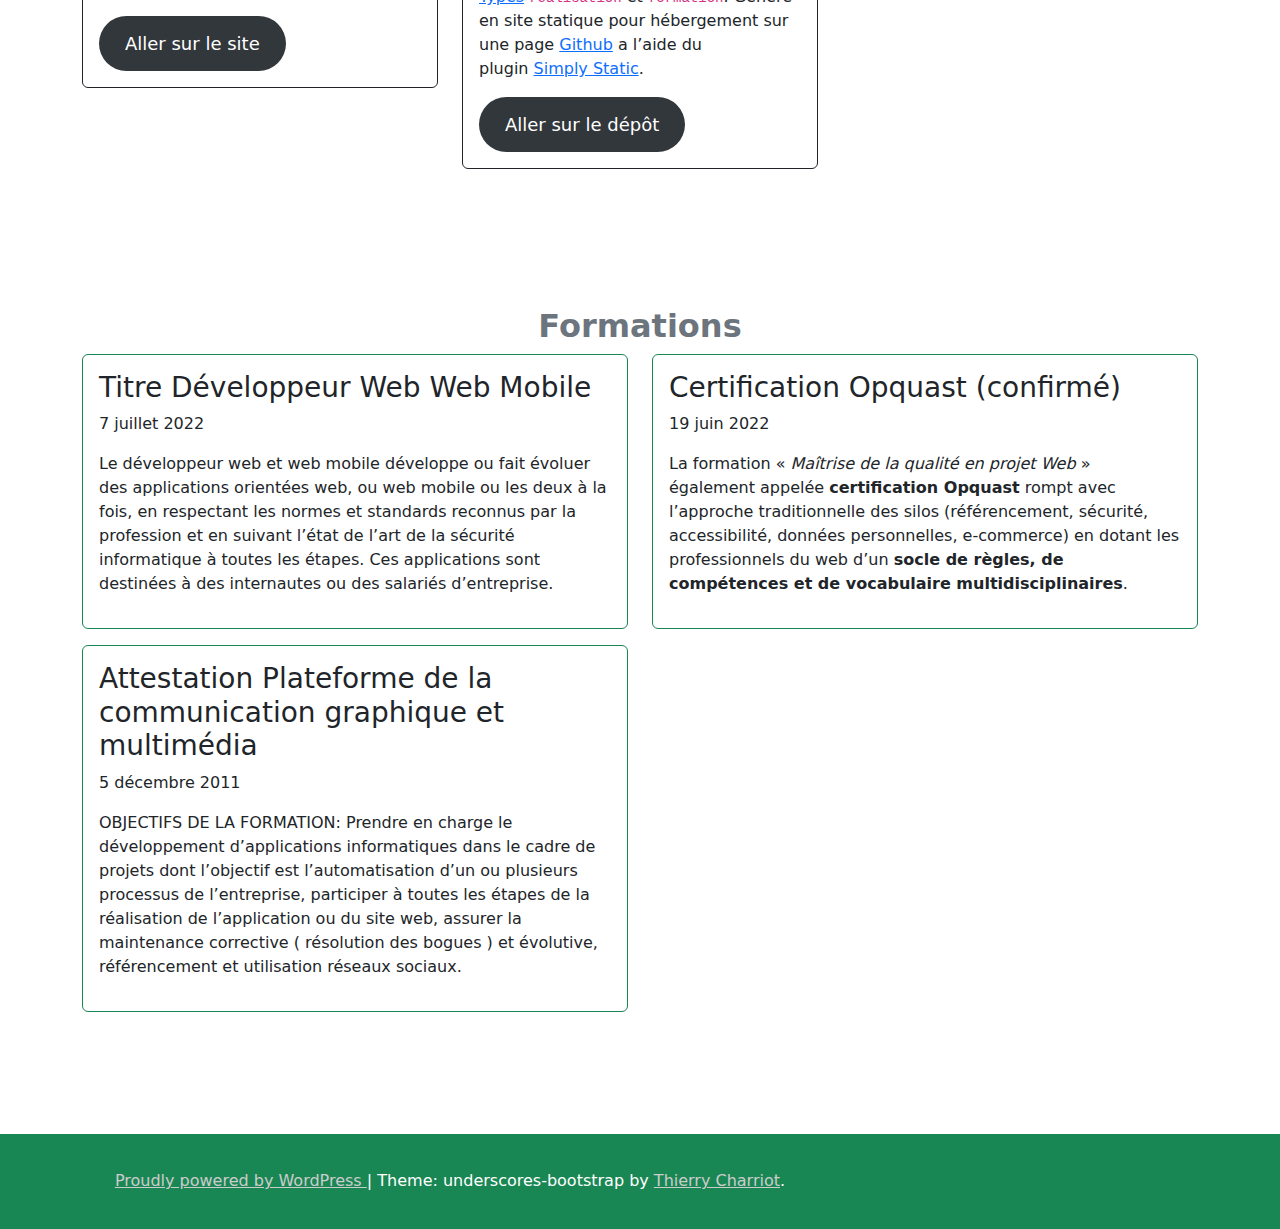
==== commit 9a787e4f: "WIP change about" ====
--- a/index.html
+++ b/index.html
@@ -481,23 +481,23 @@
 	
 	<div class="entry-content">
 		
+<p>Bonjour,</p>
+
+
+
 <p>Avec mon ancienne expérience en dépannage électroménager et électronique, je possède un esprit de dépannage, et de résolution de problèmes qui se transmet parfaitement dans le développement web.</p>
 
 
 
-<p>J&rsquo;ai une forte appétence pour le développement d&rsquo;applications web, je suis capable de créer des applications professionnelles, esthétiquement agréables et fonctionnellement optimisées, grâce à mes compétences en HTML, CSS, PHP, et javascript.<br>J&rsquo;ai également une grande expérience en dépannage d&rsquo;application existante, et je suis capable de diagnostiquer rapidement les erreurs et de les corriger efficacement.</p>
-
-
-
-<p>Avec mes connaissances en développement web et WordPress, je suis capable de créer des sites web professionnels et performants, adaptés aux besoins spécifiques de chaque client.</p>
-
-
-
-<p>J&rsquo;ai une expérience dans la création de thèmes et de plugins sur mesure, ainsi que dans la personnalisation de sites existants. Je suis également expert en résolution de problèmes, ce qui me permet de diagnostiquer rapidement les erreurs et de les corriger efficacement.</p>
-
-
-
-<p>Je suis également passionné par les nouvelles technologies et je suis constamment à la recherche de nouveaux défis et de nouvelles opportunités pour développer mes compétences. Je suis convaincu que mes compétences en bricolage et en développement web seront un atout pour tous les projets sur lesquels je travaillerai à l&rsquo;avenir.</p>
+<p>J’ai une forte appétence pour le développement d’applications web, je suis capable de créer des applications professionnelles, esthétiquement agréables et fonctionnellement optimisées, grâce à mes compétences en HTML, CSS, PHP, et javascript.<br>J’ai également une grande expérience en dépannage d’application existante, et je suis capable de diagnostiquer rapidement les erreurs et de les corriger efficacement.</p>
+
+
+
+<p>Avec mes connaissances en développement web et WordPress, je suis capable de créer des sites web professionnels et performants, adaptés aux besoins spécifiques de chaque client.<br>J’ai également une expérience dans la création de thèmes et de plugins sur mesure, ainsi que dans la personnalisation de sites existants.</p>
+
+
+
+<p>Je suis également passionné par les nouvelles technologies et je suis constamment à la recherche de nouveaux défis et de nouvelles opportunités pour développer mes compétences. Je suis convaincu que mes compétences en bricolage et en développement web seront un atout pour tous les projets sur lesquels je travaillerai à l’avenir.</p>
 	</div>
 <!-- .entry-content -->
 
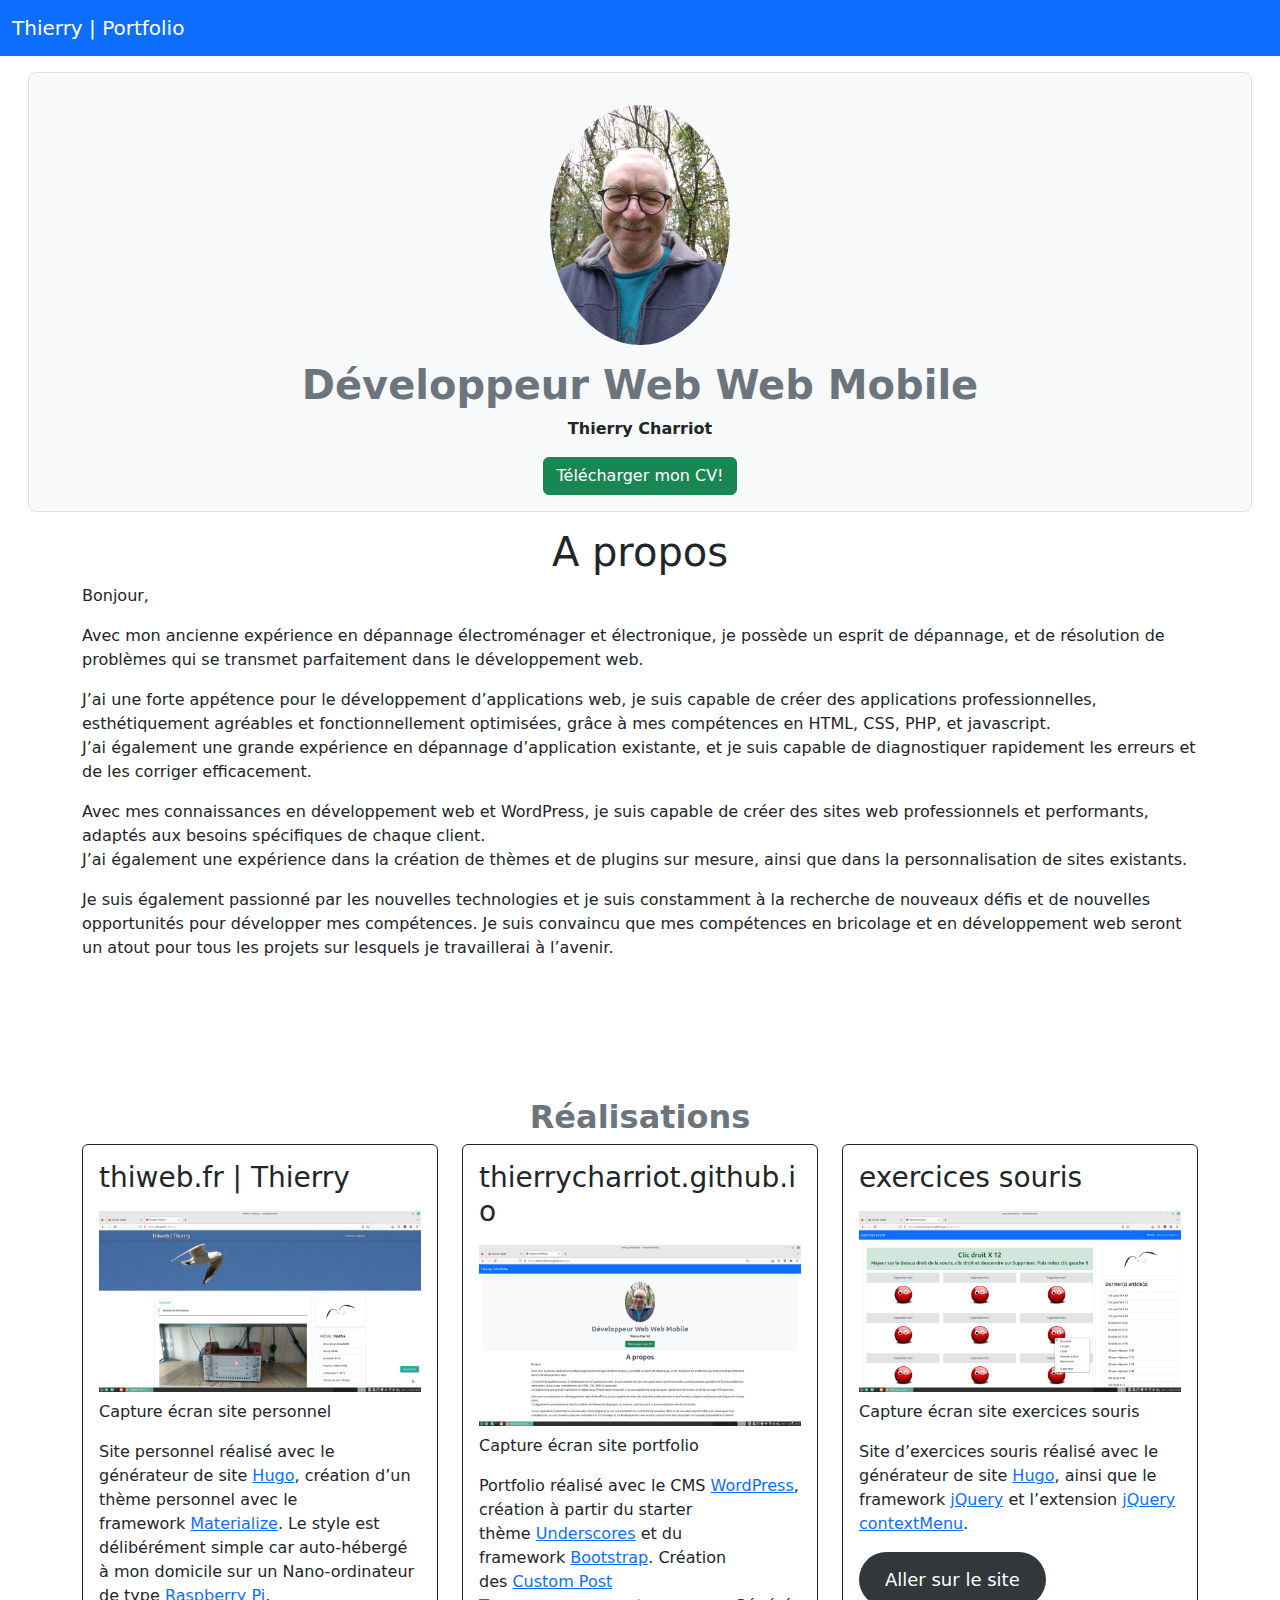
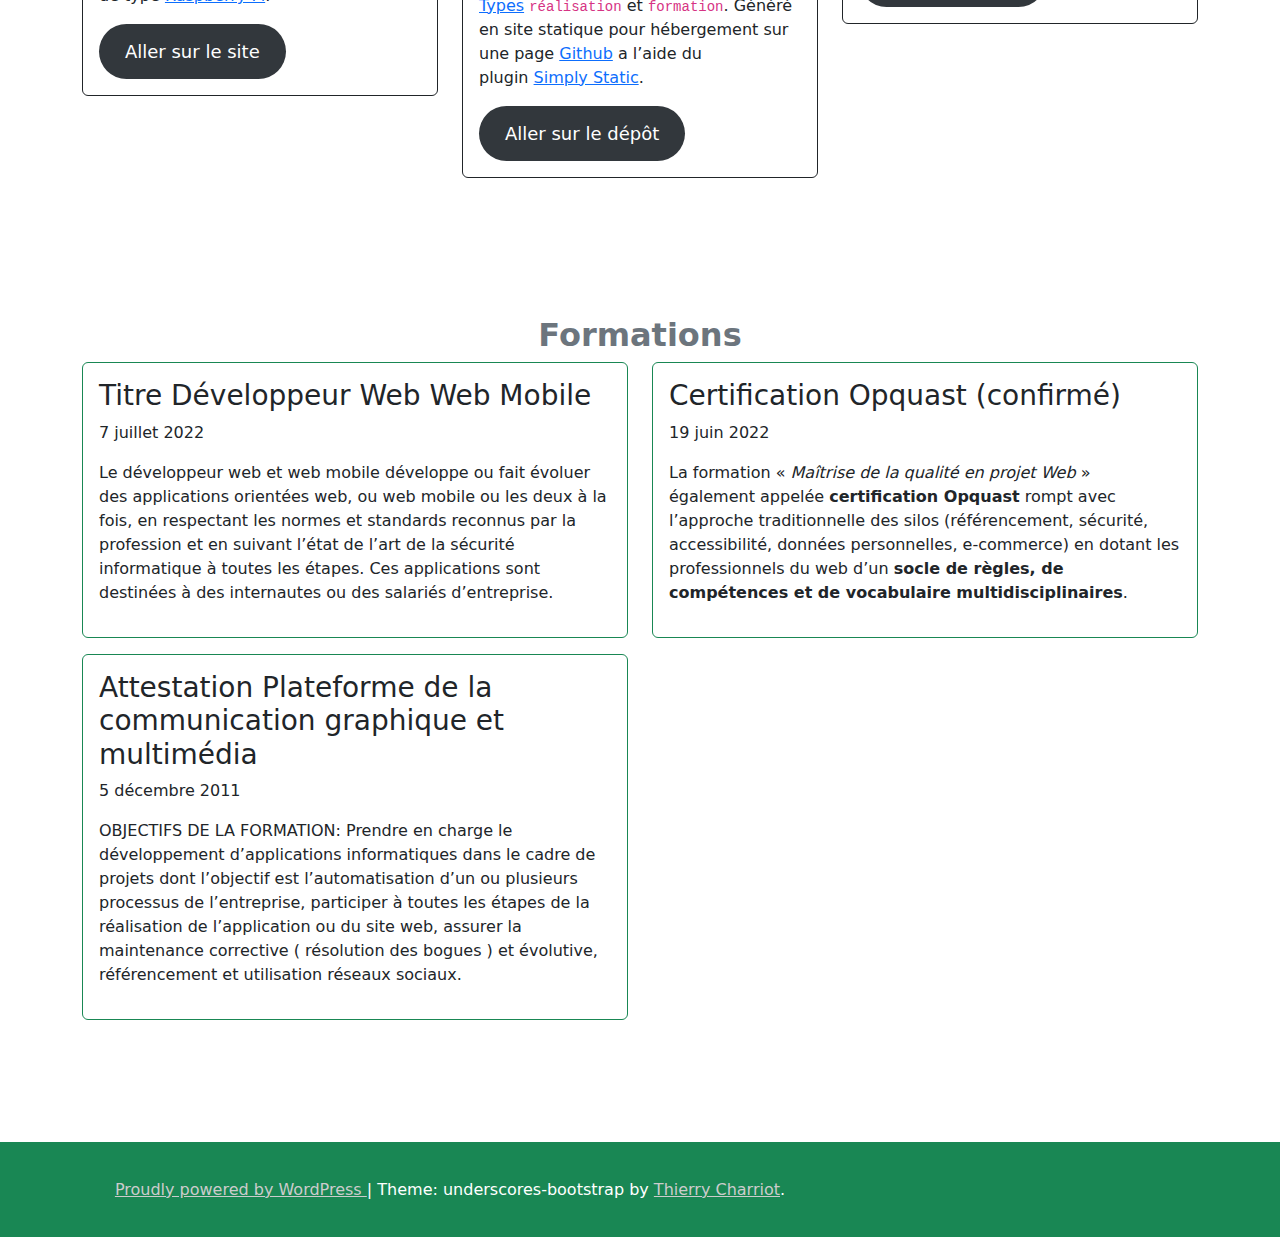
==== commit 90396e47: "WIP add site exercices souris" ====
--- a/index.html
+++ b/index.html
@@ -526,12 +526,12 @@
 								<div class="card-body">
 					<h3 class="card-title">thiweb.fr | Thierry</h3>
 					<p class="card-text">
-<figure class="wp-block-image size-large"><img decoding="async" loading="lazy" width="1024" height="549" src="https://thierrycharriot.github.io/app/uploads/2022/11/Capture-decran-2022-11-24-140636-1024x549.png" alt="Screenshot site thiweb.fr" class="wp-image-9" srcset="https://thierrycharriot.github.io/app/uploads/2022/11/Capture-decran-2022-11-24-140636-1024x549.png 1024w, https://thierrycharriot.github.io/app/uploads/2022/11/Capture-decran-2022-11-24-140636-300x161.png 300w, https://thierrycharriot.github.io/app/uploads/2022/11/Capture-decran-2022-11-24-140636-768x412.png 768w, https://thierrycharriot.github.io/app/uploads/2022/11/Capture-decran-2022-11-24-140636-1536x824.png 1536w, https://thierrycharriot.github.io/app/uploads/2022/11/Capture-decran-2022-11-24-140636.png 1920w" sizes="(max-width: 1024px) 100vw, 1024px"><figcaption class="wp-element-caption">Screenshot site thiweb.fr</figcaption></figure>
+<figure class="wp-block-image size-large"><img decoding="async" loading="lazy" width="1024" height="576" src="https://thierrycharriot.github.io/app/uploads/2023/01/Capture-du-2023-01-11-08-59-35-1024x576.jpg" alt="Capture écran site personnel" class="wp-image-26" srcset="https://thierrycharriot.github.io/app/uploads/2023/01/Capture-du-2023-01-11-08-59-35-1024x576.jpg 1024w, https://thierrycharriot.github.io/app/uploads/2023/01/Capture-du-2023-01-11-08-59-35-300x169.jpg 300w, https://thierrycharriot.github.io/app/uploads/2023/01/Capture-du-2023-01-11-08-59-35-768x432.jpg 768w, https://thierrycharriot.github.io/app/uploads/2023/01/Capture-du-2023-01-11-08-59-35-1536x864.jpg 1536w, https://thierrycharriot.github.io/app/uploads/2023/01/Capture-du-2023-01-11-08-59-35.jpg 1920w" sizes="(max-width: 1024px) 100vw, 1024px"><figcaption class="wp-element-caption">Capture écran site personnel</figcaption></figure>
 
 
 
 </p>
-<p>Site personnel réalisé avec le générateur de site <a href="https://gohugo.io/">Hugo</a>, création d’un thème personnel avec le framework <a href="https://materializecss.com/">Materialize</a>. Le style est délibérément simple car auto-hébergé à mon domicile sur un Nano-ordinateur de type <a href="https://fr.wikipedia.org/wiki/Raspberry_Pi">Raspberry Pi</a>.</p>
+<p>Site personnel réalisé avec le générateur de site&nbsp;<a href="https://gohugo.io/">Hugo</a>, création d’un thème personnel avec le framework&nbsp;<a href="https://materializecss.com/">Materialize</a>. Le style est délibérément simple car auto-hébergé à mon domicile sur un Nano-ordinateur de type&nbsp;<a href="https://fr.wikipedia.org/wiki/Raspberry_Pi">Raspberry Pi</a>.</p>
 
 
 
@@ -551,17 +551,42 @@
 								<div class="card-body">
 					<h3 class="card-title">thierrycharriot.github.io</h3>
 					<p class="card-text">
-<figure class="wp-block-image size-large"><img decoding="async" loading="lazy" width="1024" height="549" src="https://thierrycharriot.github.io/app/uploads/2022/11/Capture-decran-2022-11-24-145707-1024x549.png" alt="Screenshot site portfolio" class="wp-image-16" srcset="https://thierrycharriot.github.io/app/uploads/2022/11/Capture-decran-2022-11-24-145707-1024x549.png 1024w, https://thierrycharriot.github.io/app/uploads/2022/11/Capture-decran-2022-11-24-145707-300x161.png 300w, https://thierrycharriot.github.io/app/uploads/2022/11/Capture-decran-2022-11-24-145707-768x412.png 768w, https://thierrycharriot.github.io/app/uploads/2022/11/Capture-decran-2022-11-24-145707-1536x824.png 1536w, https://thierrycharriot.github.io/app/uploads/2022/11/Capture-decran-2022-11-24-145707.png 1920w" sizes="(max-width: 1024px) 100vw, 1024px"><figcaption class="wp-element-caption">Screenshot site portfolio</figcaption></figure>
+<figure class="wp-block-image size-large"><img decoding="async" loading="lazy" width="1024" height="576" src="https://thierrycharriot.github.io/app/uploads/2023/01/Capture-du-2023-01-11-08-59-15-1024x576.jpg" alt="Capture écran site portfolio" class="wp-image-25" srcset="https://thierrycharriot.github.io/app/uploads/2023/01/Capture-du-2023-01-11-08-59-15-1024x576.jpg 1024w, https://thierrycharriot.github.io/app/uploads/2023/01/Capture-du-2023-01-11-08-59-15-300x169.jpg 300w, https://thierrycharriot.github.io/app/uploads/2023/01/Capture-du-2023-01-11-08-59-15-768x432.jpg 768w, https://thierrycharriot.github.io/app/uploads/2023/01/Capture-du-2023-01-11-08-59-15-1536x864.jpg 1536w, https://thierrycharriot.github.io/app/uploads/2023/01/Capture-du-2023-01-11-08-59-15.jpg 1920w" sizes="(max-width: 1024px) 100vw, 1024px"><figcaption class="wp-element-caption">Capture écran site portfolio</figcaption></figure>
 
 
 
 </p>
-<p>Portfolio réalisé avec le CMS <a href="https://fr.wordpress.org/">WordPress</a>, création à partir du starter thème <a href="https://underscores.me/">Underscores</a> et du framework <a href="https://getbootstrap.com/">Bootstrap</a>. Création des <a href="https://developer.wordpress.org/plugins/post-types/registering-custom-post-types/">Custom Post Types</a> <code>réalisation</code> et <code>formation</code>. Généré en site statique pour hébergement sur une page <a href="https://pages.github.com/">Github</a> a l’aide du plugin <a href="https://fr.wordpress.org/plugins/simply-static/">Simply Static</a>.</p>
+<p>Portfolio réalisé avec le CMS&nbsp;<a href="https://fr.wordpress.org/">WordPress</a>, création à partir du starter thème&nbsp;<a href="https://underscores.me/">Underscores</a>&nbsp;et du framework&nbsp;<a href="https://getbootstrap.com/">Bootstrap</a>. Création des&nbsp;<a href="https://developer.wordpress.org/plugins/post-types/registering-custom-post-types/">Custom Post Types</a>&nbsp;<code>réalisation</code>&nbsp;et&nbsp;<code>formation</code>. Généré en site statique pour hébergement sur une page&nbsp;<a href="https://pages.github.com/">Github</a>&nbsp;a l’aide du plugin&nbsp;<a href="https://fr.wordpress.org/plugins/simply-static/">Simply Static</a>.</p>
 
 
 
 <div class="is-layout-flex wp-block-buttons">
 <div class="wp-block-button"><a class="wp-block-button__link wp-element-button" href="https://github.com/thierrycharriot/underscore-bootstrap-portfolio">Aller sur le dépôt</a></div>
+</div>
+
+				</div>
+<!--/card-body-->
+			</div>
+		</div>
+<!--/col-md-4-->
+
+		
+		<div class="col-md-4">
+			<div class="card border-dark mb-3">
+								<div class="card-body">
+					<h3 class="card-title">exercices  souris</h3>
+					<p class="card-text">
+<figure class="wp-block-image size-large"><img decoding="async" loading="lazy" width="1024" height="576" src="https://thierrycharriot.github.io/app/uploads/2023/01/Capture-du-2023-01-11-09-00-37-1024x576.jpg" alt="Capture écran site exercices souris" class="wp-image-27" srcset="https://thierrycharriot.github.io/app/uploads/2023/01/Capture-du-2023-01-11-09-00-37-1024x576.jpg 1024w, https://thierrycharriot.github.io/app/uploads/2023/01/Capture-du-2023-01-11-09-00-37-300x169.jpg 300w, https://thierrycharriot.github.io/app/uploads/2023/01/Capture-du-2023-01-11-09-00-37-768x432.jpg 768w, https://thierrycharriot.github.io/app/uploads/2023/01/Capture-du-2023-01-11-09-00-37-1536x864.jpg 1536w, https://thierrycharriot.github.io/app/uploads/2023/01/Capture-du-2023-01-11-09-00-37.jpg 1920w" sizes="(max-width: 1024px) 100vw, 1024px"><figcaption class="wp-element-caption">Capture écran site exercices souris</figcaption></figure>
+
+
+
+</p>
+<p>Site d&rsquo;exercices souris réalisé avec le générateur de site <a href="https://gohugo.io/">Hugo</a>, ainsi que le framework <a href="https://jquery.com/" data-type="URL" data-id="https://jquery.com/">jQuery</a> et l&rsquo;extension <a href="https://github.com/swisnl/jQuery-contextMenu">jQuery contextMenu</a>. </p>
+
+
+
+<div class="is-layout-flex wp-block-buttons">
+<div class="wp-block-button"><a class="wp-block-button__link wp-element-button" href="https://exercices-souris.netlify.app/">Aller sur le site</a></div>
 </div>
 
 				</div>
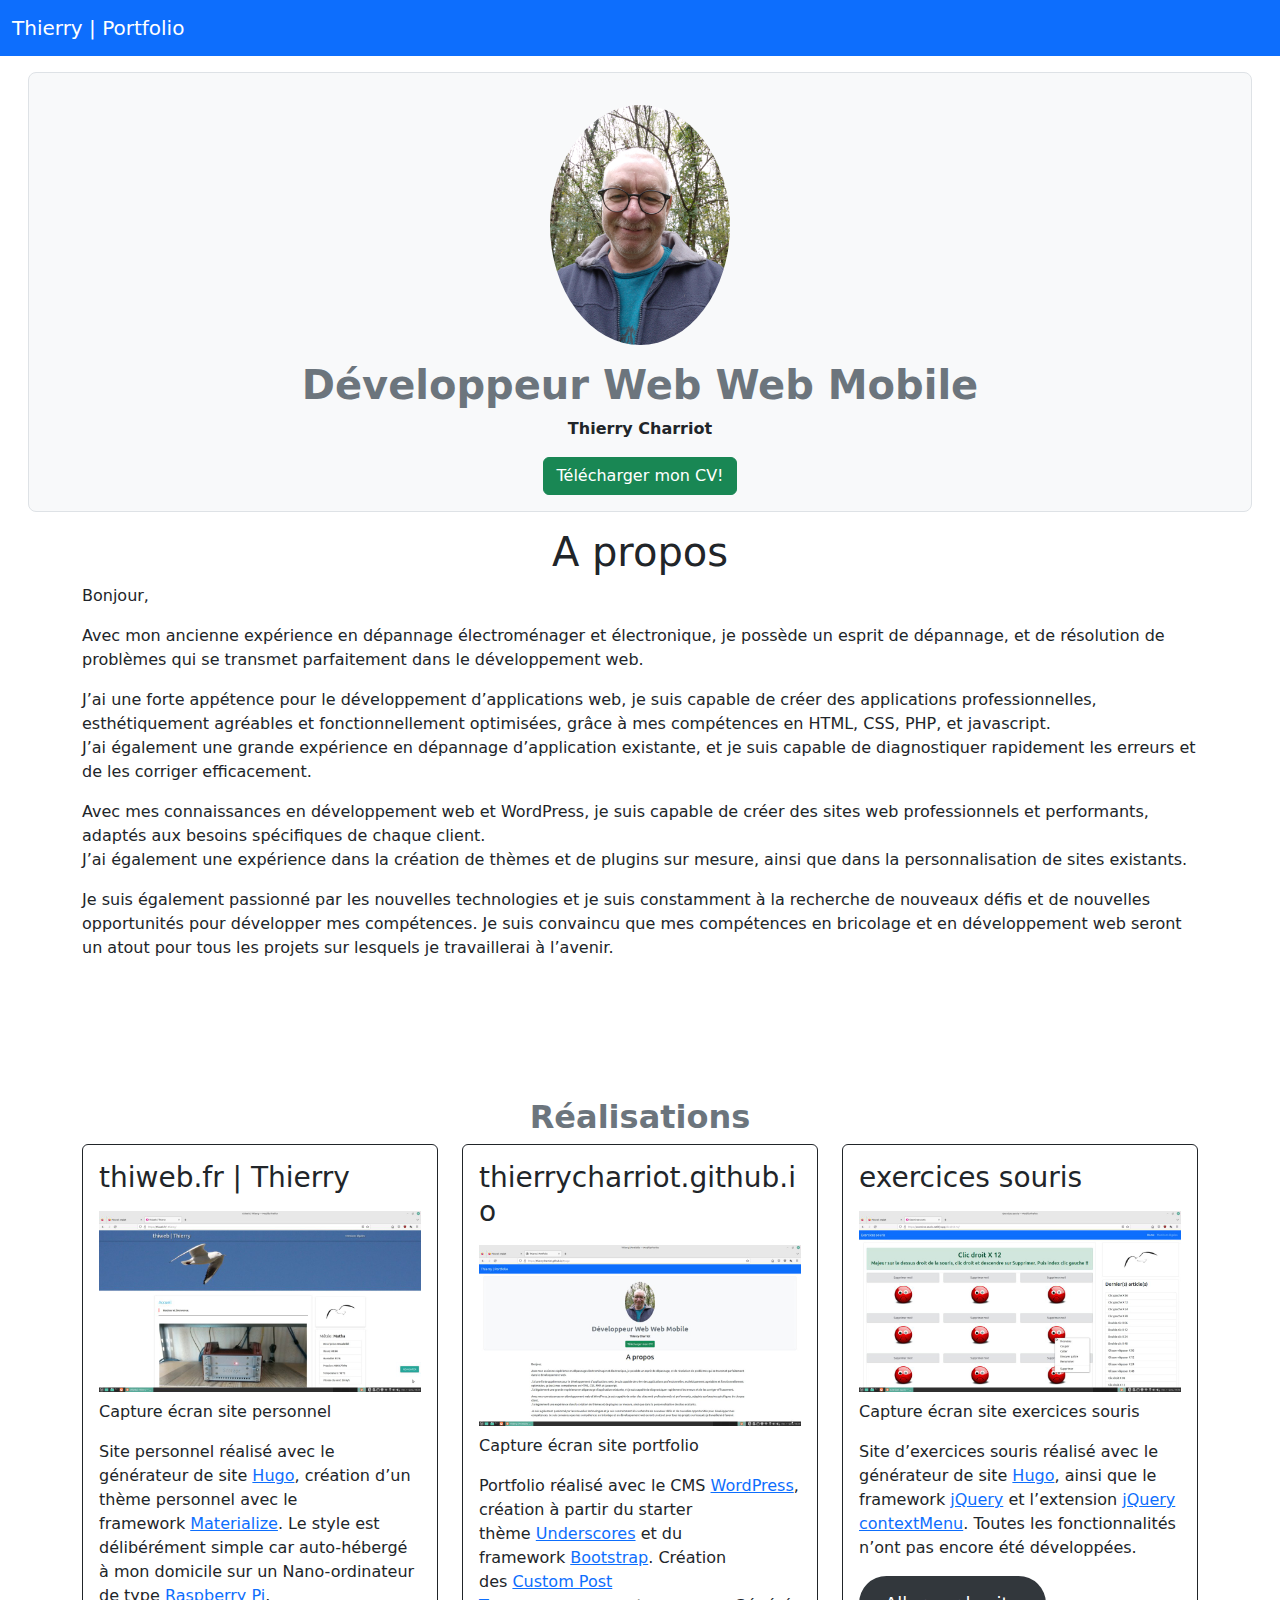
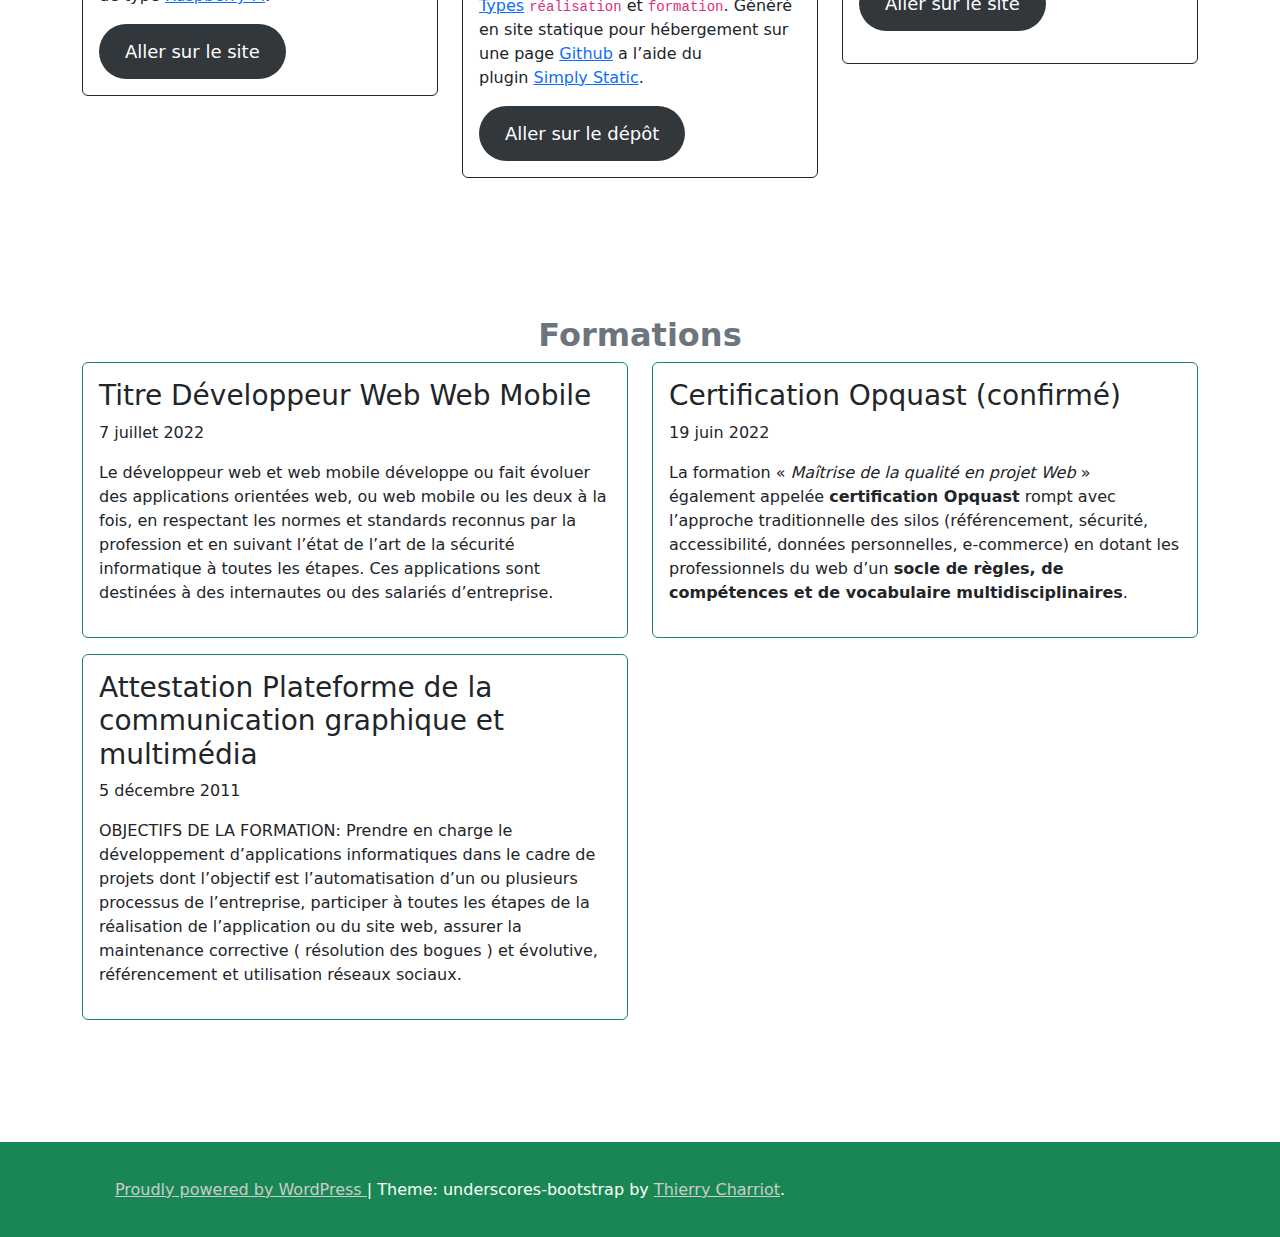
==== commit 32e2ba9e: "WIP add site exercices souris" ====
--- a/index.html
+++ b/index.html
@@ -581,13 +581,17 @@
 
 
 </p>
-<p>Site d&rsquo;exercices souris réalisé avec le générateur de site <a href="https://gohugo.io/">Hugo</a>, ainsi que le framework <a href="https://jquery.com/" data-type="URL" data-id="https://jquery.com/">jQuery</a> et l&rsquo;extension <a href="https://github.com/swisnl/jQuery-contextMenu">jQuery contextMenu</a>. </p>
+<p>Site d&rsquo;exercices souris réalisé avec le générateur de site <a href="https://gohugo.io/">Hugo</a>, ainsi que le framework <a href="https://jquery.com/" data-type="URL" data-id="https://jquery.com/">jQuery</a> et l&rsquo;extension <a href="https://github.com/swisnl/jQuery-contextMenu">jQuery contextMenu</a>.  Toutes les fonctionnalités n&rsquo;ont pas encore été développées.</p>
 
 
 
 <div class="is-layout-flex wp-block-buttons">
 <div class="wp-block-button"><a class="wp-block-button__link wp-element-button" href="https://exercices-souris.netlify.app/">Aller sur le site</a></div>
 </div>
+
+
+
+<p></p>
 
 				</div>
 <!--/card-body-->
